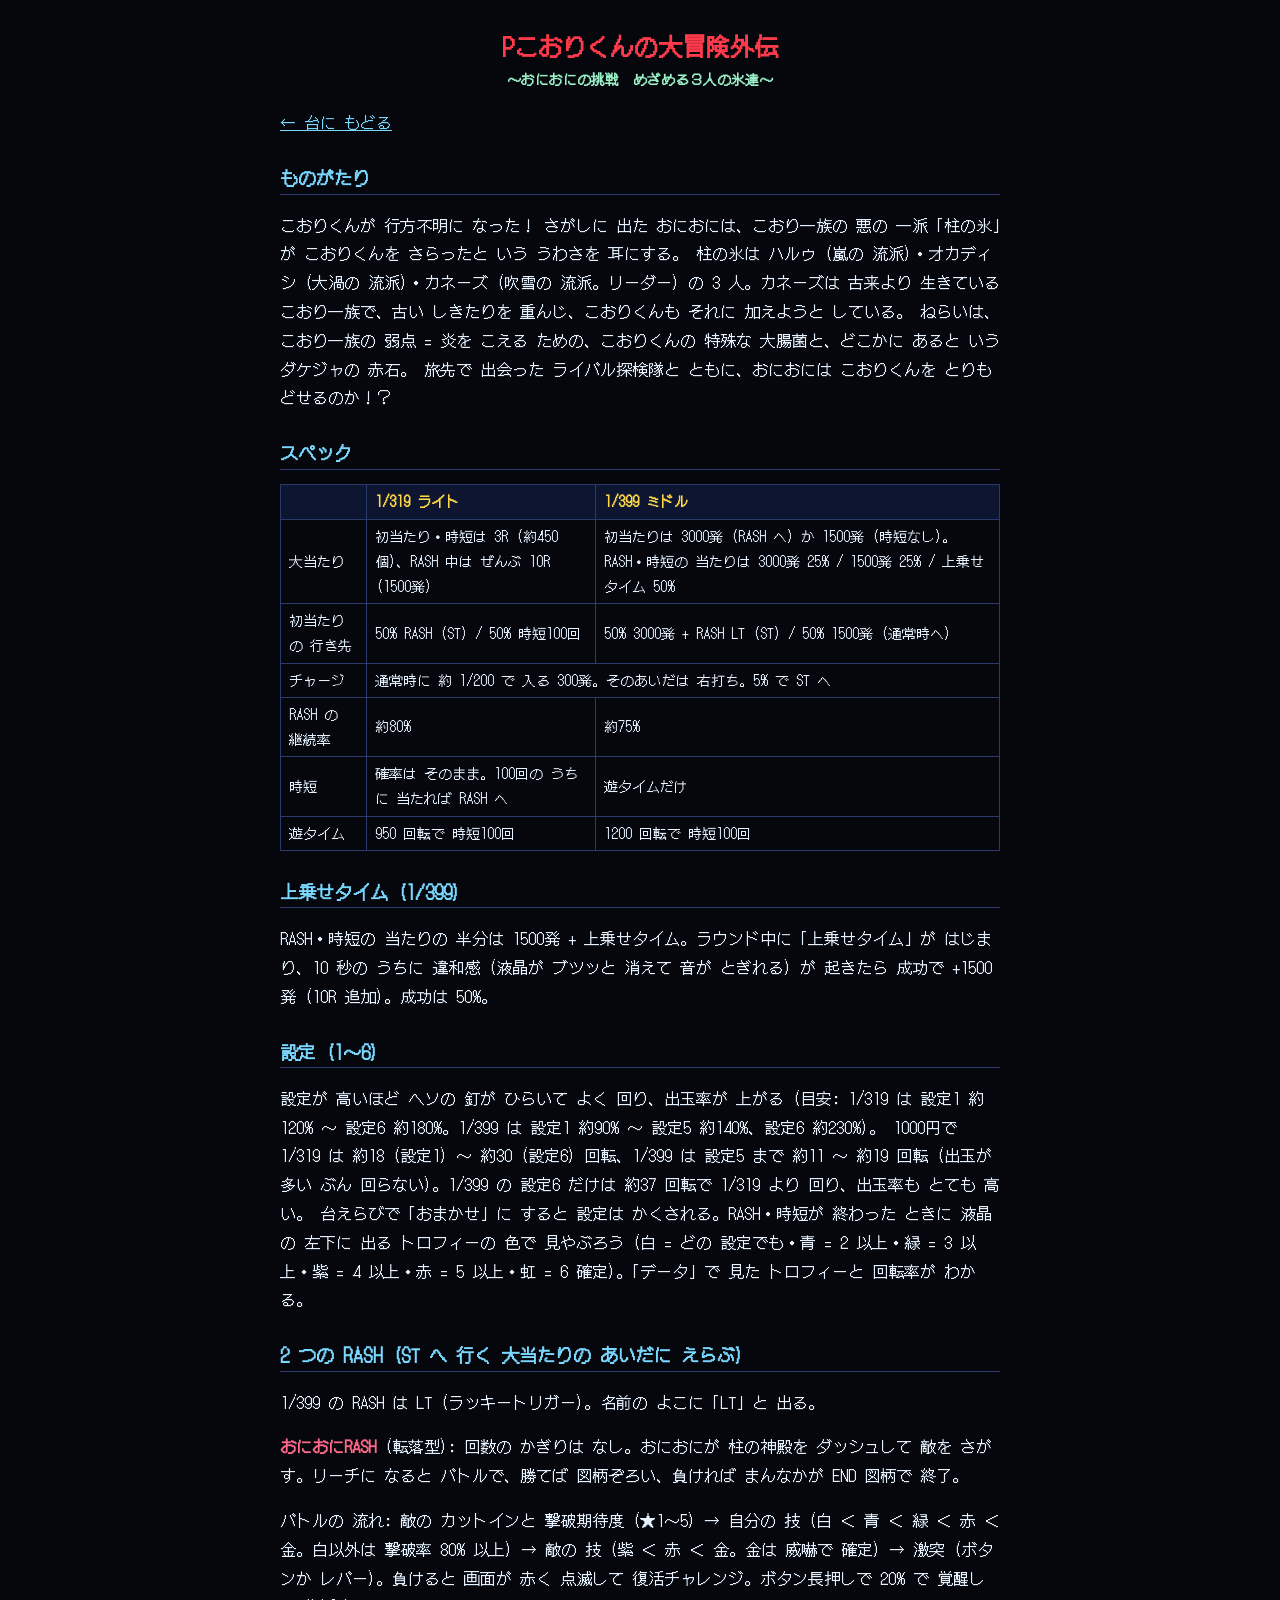
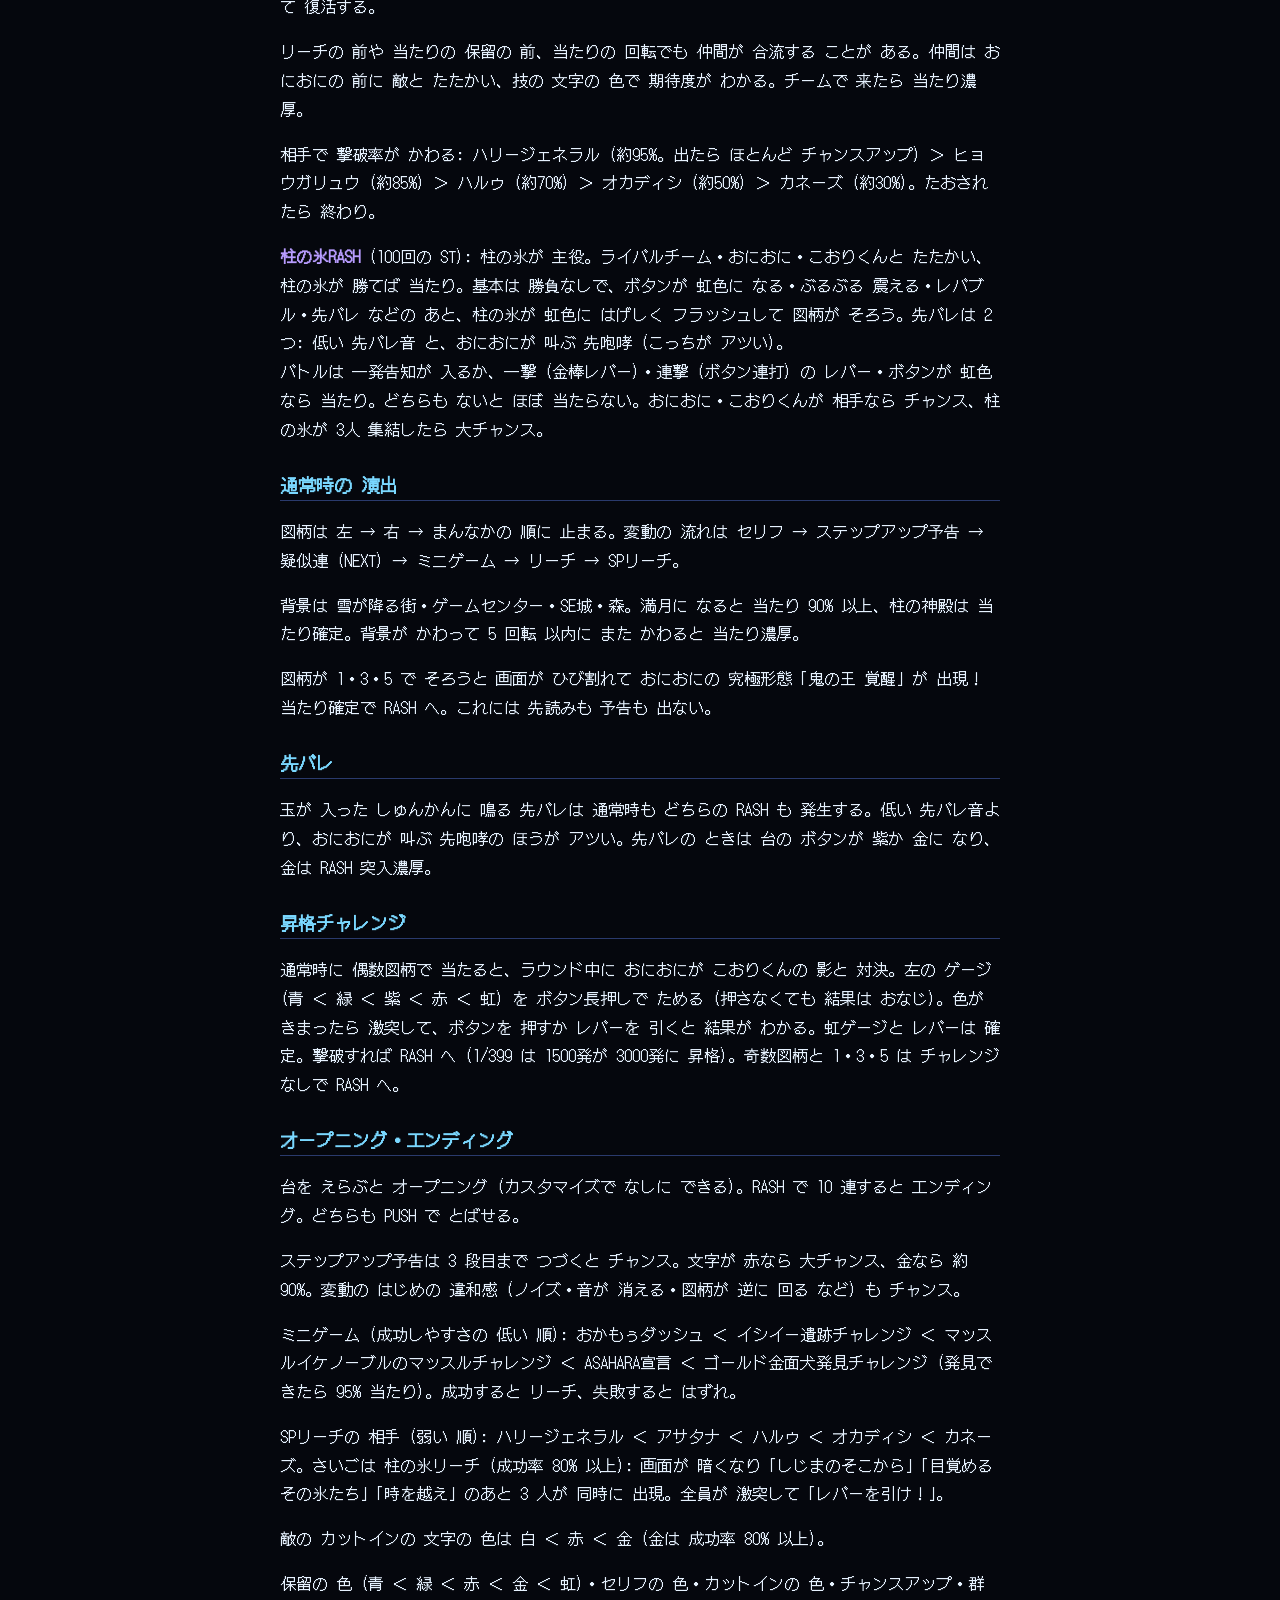
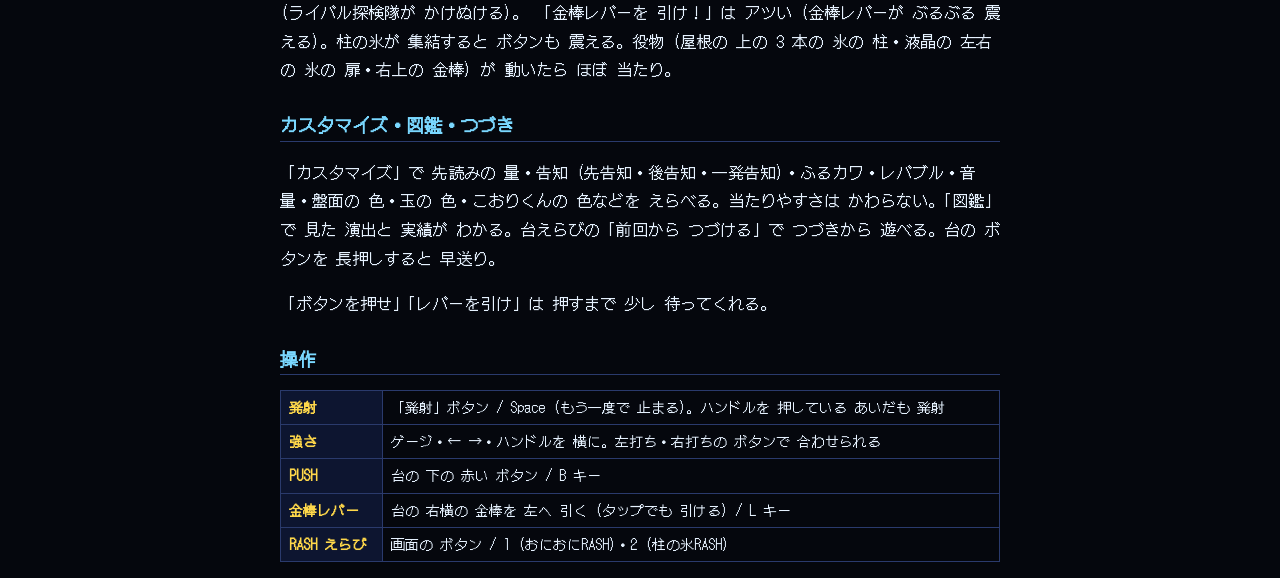
==== howto.html @ 01bf0676 "先バレを 通常時と おにおにRASH でも 発生させる・咆哮の ほうが アツい・先バレの ボタンを 紫 / 金に (金は RASH 突入濃厚) Co-Authored-By: Claude Opus " ====
<!DOCTYPE html>
<html lang="ja">
<head>
    <meta charset="UTF-8">
    <meta name="viewport" content="width=device-width, initial-scale=1.0">
    <title>遊び方 - Pこおりくんの大冒険外伝</title>
    <link rel="stylesheet" href="https://fonts.googleapis.com/css2?family=DotGothic16&display=swap">
    <style>
        body { margin: 0; background: #05070d; color: #e6f2ff; font-family: "DotGothic16", "MS Gothic", monospace; line-height: 1.8; }
        main { max-width: 720px; margin: 0 auto; padding: 16px; }
        h1 { color: #ff3a4a; font-size: 24px; text-align: center; margin: 8px 0; }
        h1 small { display: block; color: #9cf0c8; font-size: 14px; }
        h2 { color: #7ad8ff; font-size: 18px; border-bottom: 1px solid #2a3a6c; margin-top: 24px; }
        table { border-collapse: collapse; width: 100%; font-size: 14px; }
        th, td { border: 1px solid #2a3a6c; padding: 4px 8px; text-align: left; }
        th { background: #0d1530; color: #ffd84a; }
        a { color: #7ad8ff; }
        .hot { color: #ff6a8a; }
    </style>
</head>
<body>
<main>
    <h1>Pこおりくんの大冒険外伝<small>～おにおにの挑戦　めざめる３人の氷達～</small></h1>
    <p><a href="index.html">← 台に もどる</a></p>

    <h2>ものがたり</h2>
    <p>こおりくんが 行方不明に なった！ さがしに 出た おにおには、こおり一族の 悪の 一派「柱の氷」が こおりくんを さらったと いう うわさを 耳にする。
    柱の氷は ハルゥ (嵐の 流派)・オカディシ (大渦の 流派)・カネーズ (吹雪の 流派。リーダー) の 3 人。カネーズは 古来より 生きている こおり一族で、古い しきたりを 重んじ、こおりくんも それに 加えようと している。
    ねらいは、こおり一族の 弱点 = 炎を こえる ための、こおりくんの 特殊な 大腸菌と、どこかに あると いう ダケジャの 赤石。
    旅先で 出会った ライバル探検隊と ともに、おにおには こおりくんを とりもどせるのか！？</p>

    <h2>スペック</h2>
    <table>
        <tr><th></th><th>1/319 ライト</th><th>1/399 ミドル</th></tr>
        <tr><td>大当たり</td><td>初当たり・時短は 3R (約450個)、RASH 中は ぜんぶ 10R (1500発)</td><td>初当たりは 3000発 (RASH へ) か 1500発 (時短なし)。RASH・時短の 当たりは 3000発 25% / 1500発 25% / 上乗せタイム 50%</td></tr>
        <tr><td>初当たりの 行き先</td><td>50% RASH (ST) / 50% 時短100回</td><td>50% 3000発 + RASH LT (ST) / 50% 1500発 (通常時へ)</td></tr>
        <tr><td>チャージ</td><td colspan="2">通常時に 約 1/200 で 入る 300発。そのあいだは 右打ち。5% で ST へ</td></tr>
        <tr><td>RASH の 継続率</td><td>約80%</td><td>約75%</td></tr>
        <tr><td>時短</td><td>確率は そのまま。100回の うちに 当たれば RASH へ</td><td>遊タイムだけ</td></tr>
        <tr><td>遊タイム</td><td>950 回転で 時短100回</td><td>1200 回転で 時短100回</td></tr>
    </table>

    <h2>上乗せタイム (1/399)</h2>
    <p>RASH・時短の 当たりの 半分は 1500発 + 上乗せタイム。ラウンド中に「上乗せタイム」が はじまり、10 秒の うちに 違和感 (液晶が ブツッと 消えて 音が とぎれる) が 起きたら 成功で +1500発 (10R 追加)。成功は 50%。</p>

    <h2>設定 (1〜6)</h2>
    <p>設定が 高いほど ヘソの 釘が ひらいて よく 回り、出玉率が 上がる (目安: 1/319 は 設定1 約120% 〜 設定6 約180%。1/399 は 設定1 約90% 〜 設定5 約140%、設定6 約230%)。
    1000円で 1/319 は 約18 (設定1) 〜 約30 (設定6) 回転、1/399 は 設定5 まで 約11 〜 約19 回転 (出玉が 多い ぶん 回らない)。1/399 の 設定6 だけは 約37 回転で 1/319 より 回り、出玉率も とても 高い。
    台えらびで「おまかせ」に すると 設定は かくされる。RASH・時短が 終わった ときに 液晶の 左下に 出る トロフィーの 色で 見やぶろう
    (白 = どの 設定でも・青 = 2 以上・緑 = 3 以上・紫 = 4 以上・赤 = 5 以上・虹 = 6 確定)。「データ」で 見た トロフィーと 回転率が わかる。</p>

    <h2>2 つの RASH (ST へ 行く 大当たりの あいだに えらぶ)</h2>
    <p>1/399 の RASH は LT (ラッキートリガー)。名前の よこに「LT」と 出る。</p>
    <p><b class="hot">おにおにRASH</b> (転落型): 回数の かぎりは なし。おにおにが 柱の神殿を ダッシュして 敵を さがす。リーチに なると バトルで、勝てば 図柄ぞろい、負ければ まんなかが END 図柄で 終了。</p>
    <p>バトルの 流れ: 敵の カットインと 撃破期待度 (★1〜5) → 自分の 技 (白 ＜ 青 ＜ 緑 ＜ 赤 ＜ 金。白以外は 撃破率 80% 以上) → 敵の 技 (紫 ＜ 赤 ＜ 金。金は 威嚇で 確定) → 激突 (ボタンか レバー)。負けると 画面が 赤く 点滅して 復活チャレンジ。ボタン長押しで 20% で 覚醒して 復活する。</p>
    <p>リーチの 前や 当たりの 保留の 前、当たりの 回転でも 仲間が 合流する ことが ある。仲間は おにおにの 前に 敵と たたかい、技の 文字の 色で 期待度が わかる。チームで 来たら 当たり濃厚。</p>
    <p>相手で 撃破率が かわる:
    ハリージェネラル (約95%。出たら ほとんど チャンスアップ) ＞ ヒョウガリュウ (約85%) ＞ ハルゥ (約70%) ＞ オカディシ (約50%) ＞ カネーズ (約30%)。たおされたら 終わり。</p>
    <p><b style="color:#b89cff">柱の氷RASH</b> (100回の ST): 柱の氷が 主役。ライバルチーム・おにおに・こおりくんと たたかい、柱の氷が 勝てば 当たり。基本は 勝負なしで、ボタンが 虹色に なる・ぶるぶる 震える・レバブル・先バレ などの あと、柱の氷が 虹色に はげしく フラッシュして 図柄が そろう。先バレは 2 つ: 低い 先バレ音 と、おにおにが 叫ぶ 先咆哮 (こっちが アツい)。<br>バトルは 一発告知が 入るか、一撃 (金棒レバー)・連撃 (ボタン連打) の レバー・ボタンが 虹色なら 当たり。どちらも ないと ほぼ 当たらない。おにおに・こおりくんが 相手なら チャンス、柱の氷が 3人 集結したら 大チャンス。</p>

    <h2>通常時の 演出</h2>
    <p>図柄は 左 → 右 → まんなかの 順に 止まる。変動の 流れは セリフ → ステップアップ予告 → 疑似連 (NEXT) → ミニゲーム → リーチ → SPリーチ。</p>
    <p>背景は 雪が降る街・ゲームセンター・SE城・森。満月に なると 当たり 90% 以上、柱の神殿は 当たり確定。背景が かわって 5 回転 以内に また かわると 当たり濃厚。</p>
    <p>図柄が 1・3・5 で そろうと 画面が ひび割れて おにおにの 究極形態「鬼の王 覚醒」が 出現！ 当たり確定で RASH へ。これには 先読みも 予告も 出ない。</p>
    <h2>先バレ</h2>
    <p>玉が 入った しゅんかんに 鳴る 先バレは 通常時も どちらの RASH も 発生する。低い 先バレ音より、おにおにが 叫ぶ 先咆哮の ほうが アツい。先バレの ときは 台の ボタンが 紫か 金に なり、金は RASH 突入濃厚。</p>
    <h2>昇格チャレンジ</h2>
    <p>通常時に 偶数図柄で 当たると、ラウンド中に おにおにが こおりくんの 影と 対決。左の ゲージ (青 ＜ 緑 ＜ 紫 ＜ 赤 ＜ 虹) を ボタン長押しで ためる (押さなくても 結果は おなじ)。色が きまったら 激突して、ボタンを 押すか レバーを 引くと 結果が わかる。虹ゲージと レバーは 確定。撃破すれば RASH へ (1/399 は 1500発が 3000発に 昇格)。奇数図柄と 1・3・5 は チャレンジなしで RASH へ。</p>
    <h2>オープニング・エンディング</h2>
    <p>台を えらぶと オープニング (カスタマイズで なしに できる)。RASH で 10 連すると エンディング。どちらも PUSH で とばせる。</p>
    <p>ステップアップ予告は 3 段目まで つづくと チャンス。文字が 赤なら 大チャンス、金なら 約 90%。変動の はじめの 違和感 (ノイズ・音が 消える・図柄が 逆に 回る など) も チャンス。</p>
    <p>ミニゲーム (成功しやすさの 低い 順): おかもぅダッシュ ＜ イシイー遺跡チャレンジ ＜ マッスルイケノーブルのマッスルチャレンジ ＜ ASAHARA宣言 ＜ ゴールド金面犬発見チャレンジ (発見できたら 95% 当たり)。成功すると リーチ、失敗すると はずれ。</p>
    <p>SPリーチの 相手 (弱い 順): ハリージェネラル ＜ アサタナ ＜ ハルゥ ＜ オカディシ ＜ カネーズ。さいごは 柱の氷リーチ (成功率 80% 以上): 画面が 暗くなり「しじまのそこから」「目覚めるその氷たち」「時を越え」のあと 3 人が 同時に 出現。全員が 激突して「レバーを引け！」。</p>
    <p>敵の カットインの 文字の 色は 白 ＜ 赤 ＜ 金 (金は 成功率 80% 以上)。</p>
    <p>保留の 色 (青 ＜ 緑 ＜ 赤 ＜ 金 ＜ 虹)・セリフの 色・カットインの 色・チャンスアップ・群 (ライバル探検隊が かけぬける)。
    「金棒レバーを 引け！」は アツい (金棒レバーが ぶるぶる 震える)。柱の氷が 集結すると ボタンも 震える。役物 (屋根の 上の 3 本の 氷の 柱・液晶の 左右の 氷の 扉・右上の 金棒) が 動いたら ほぼ 当たり。</p>

    <h2>カスタマイズ・図鑑・つづき</h2>
    <p>「カスタマイズ」で 先読みの 量・告知 (先告知・後告知・一発告知)・ふるカワ・レバブル・音量・盤面の 色・玉の 色・こおりくんの 色などを えらべる。当たりやすさは かわらない。「図鑑」で 見た 演出と 実績が わかる。台えらびの「前回から つづける」で つづきから 遊べる。台の ボタンを 長押しすると 早送り。</p>

    <p>「ボタンを押せ」「レバーを引け」は 押すまで 少し 待ってくれる。</p>

    <h2>操作</h2>
    <table>
        <tr><th>発射</th><td>「発射」ボタン / Space (もう一度で 止まる)。ハンドルを 押している あいだも 発射</td></tr>
        <tr><th>強さ</th><td>ゲージ・← →・ハンドルを 横に。左打ち・右打ちの ボタンで 合わせられる</td></tr>
        <tr><th>PUSH</th><td>台の 下の 赤い ボタン / B キー</td></tr>
        <tr><th>金棒レバー</th><td>台の 右横の 金棒を 左へ 引く (タップでも 引ける) / L キー</td></tr>
        <tr><th>RASH えらび</th><td>画面の ボタン / 1 (おにおにRASH)・2 (柱の氷RASH)</td></tr>
    </table>
</main>
</body>
</html>
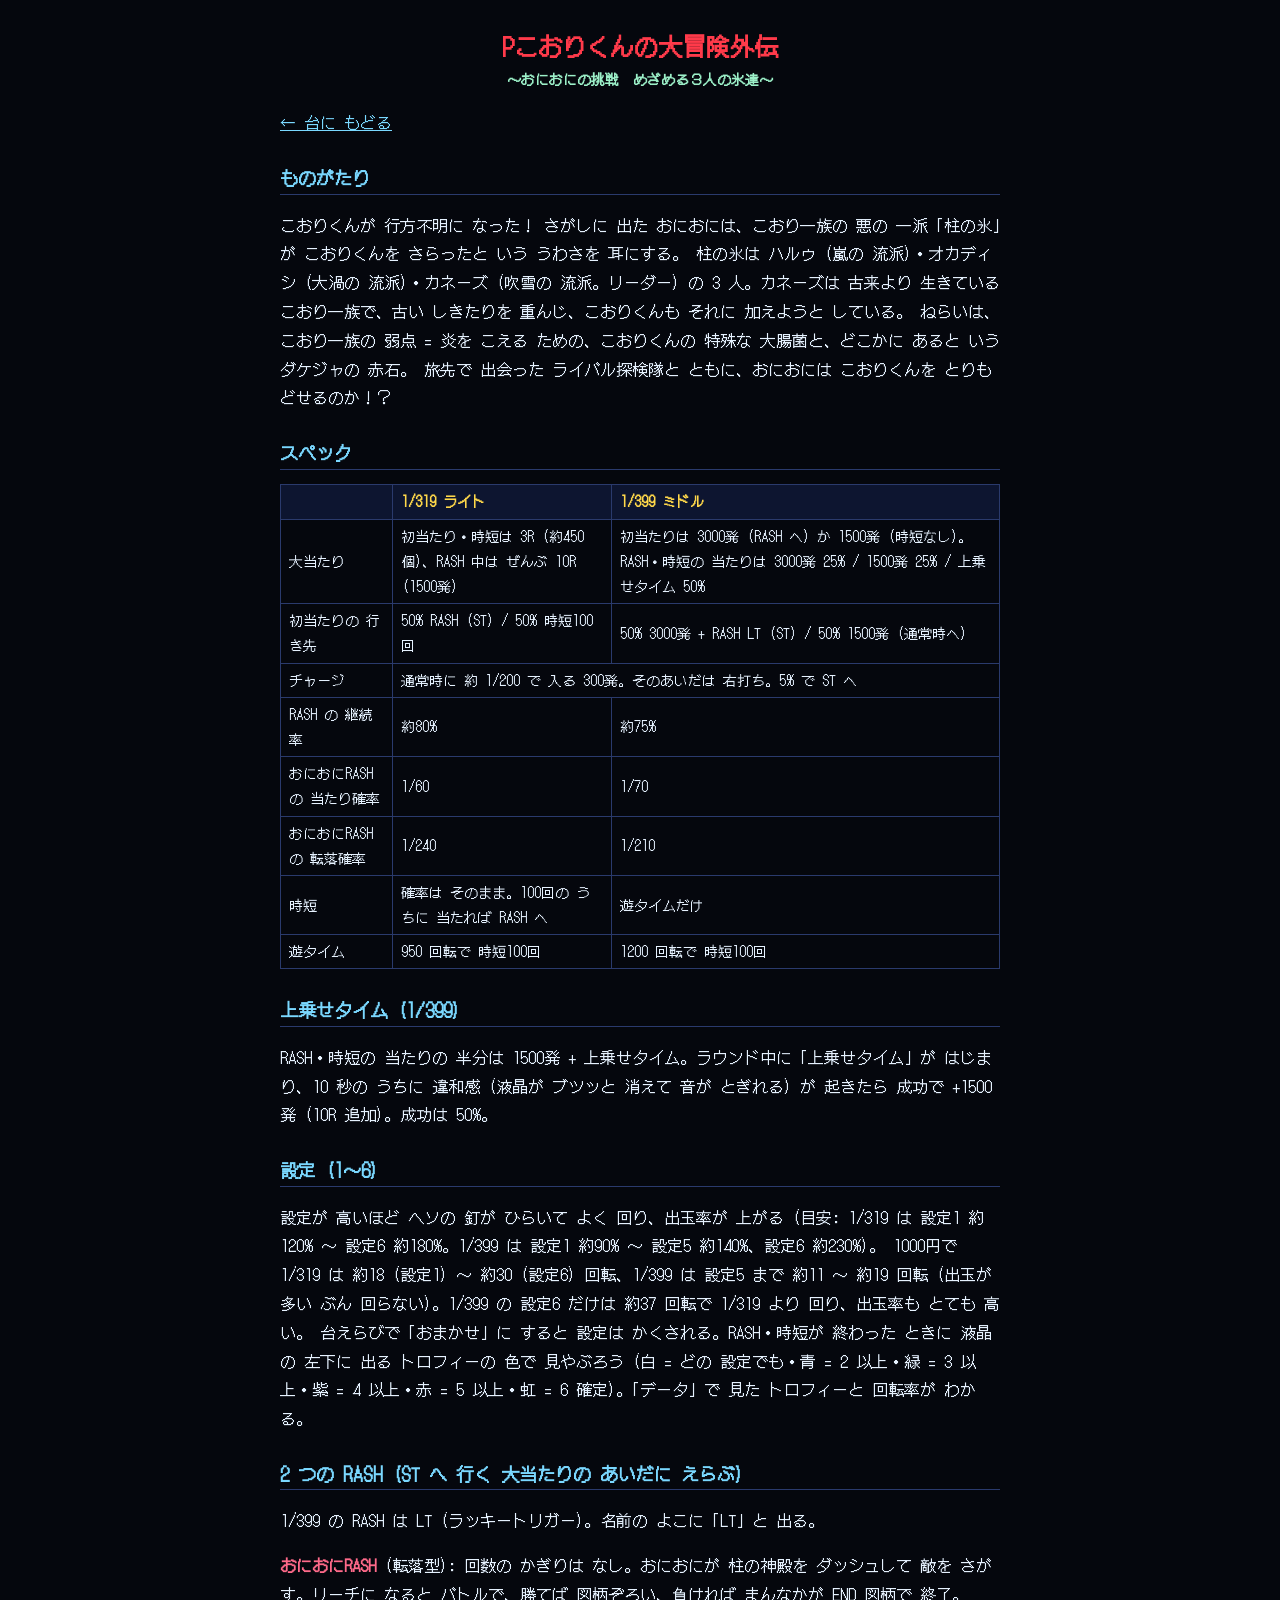
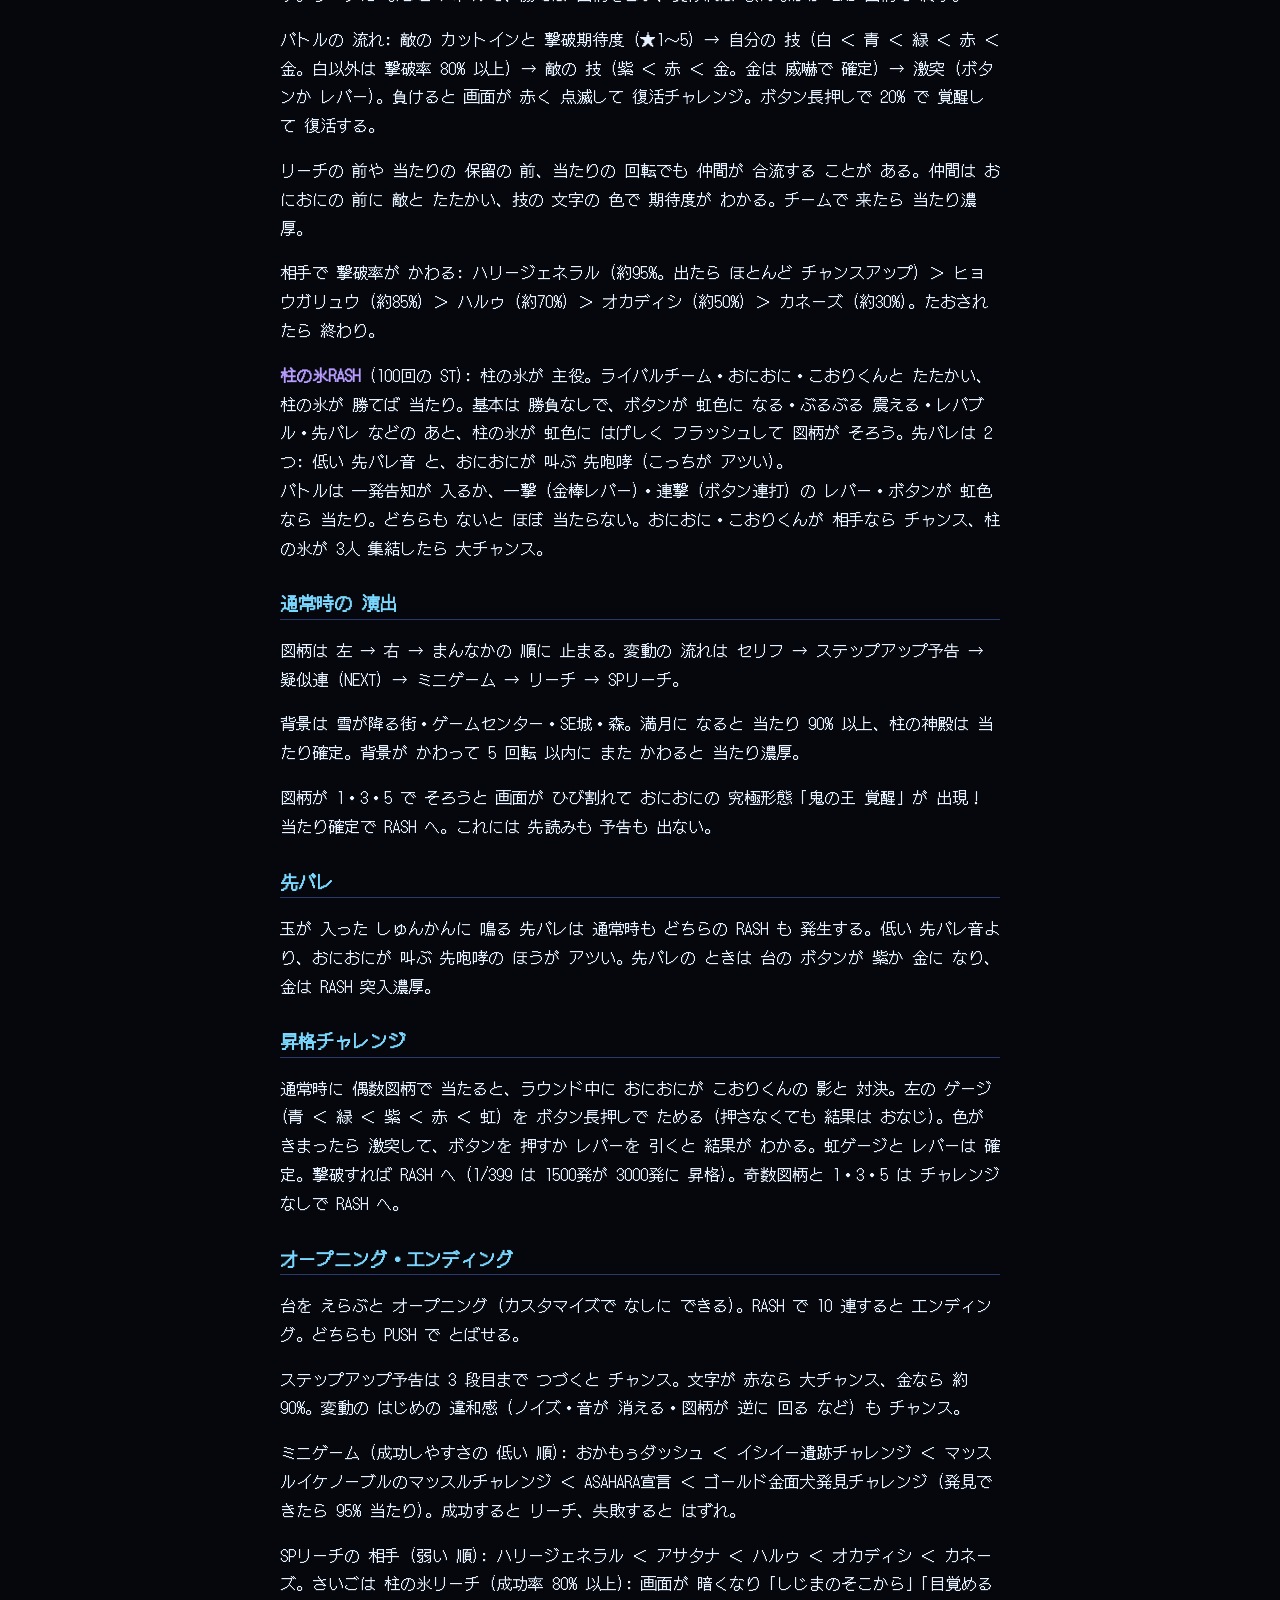
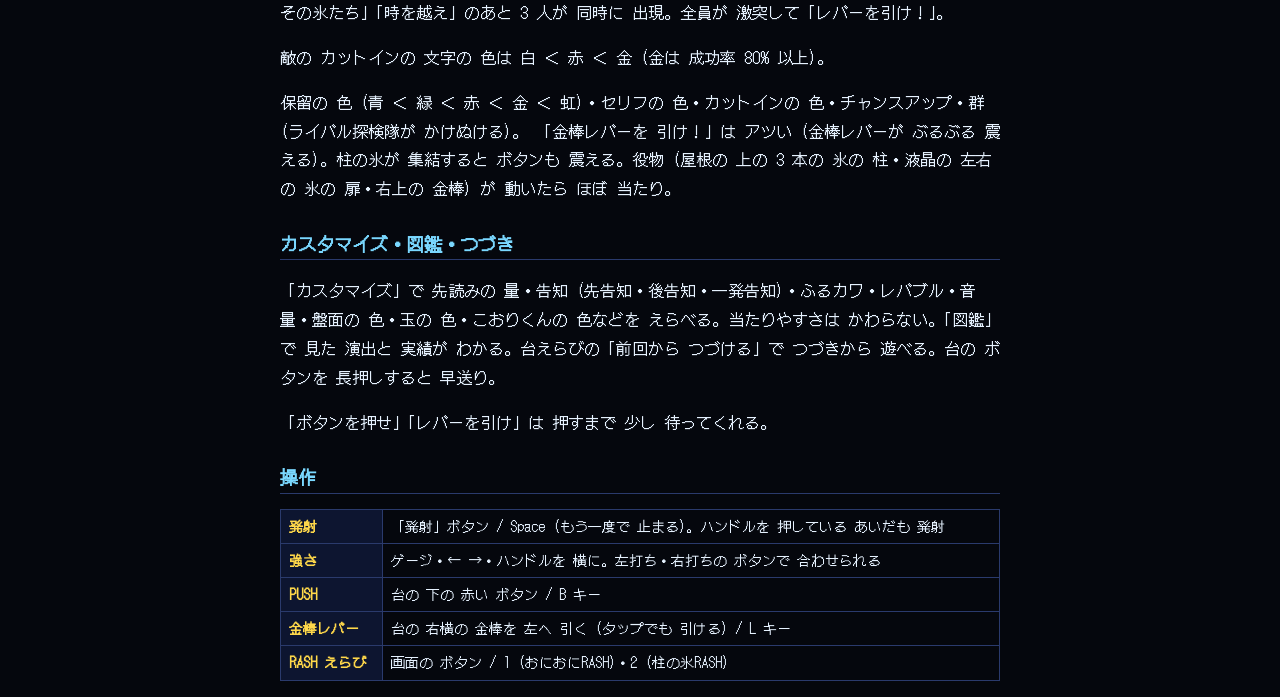
==== commit 1ee23990: "遊び方に おにおにRASH の 当たり確率と 転落確率を のせる Co-Authored-By: Claude Opus 5.5 <noreply@anthropic.com>" ====
--- a/howto.html
+++ b/howto.html
@@ -36,6 +36,8 @@
         <tr><td>初当たりの 行き先</td><td>50% RASH (ST) / 50% 時短100回</td><td>50% 3000発 + RASH LT (ST) / 50% 1500発 (通常時へ)</td></tr>
         <tr><td>チャージ</td><td colspan="2">通常時に 約 1/200 で 入る 300発。そのあいだは 右打ち。5% で ST へ</td></tr>
         <tr><td>RASH の 継続率</td><td>約80%</td><td>約75%</td></tr>
+        <tr><td>おにおにRASH の 当たり確率</td><td>1/60</td><td>1/70</td></tr>
+        <tr><td>おにおにRASH の 転落確率</td><td>1/240</td><td>1/210</td></tr>
         <tr><td>時短</td><td>確率は そのまま。100回の うちに 当たれば RASH へ</td><td>遊タイムだけ</td></tr>
         <tr><td>遊タイム</td><td>950 回転で 時短100回</td><td>1200 回転で 時短100回</td></tr>
     </table>
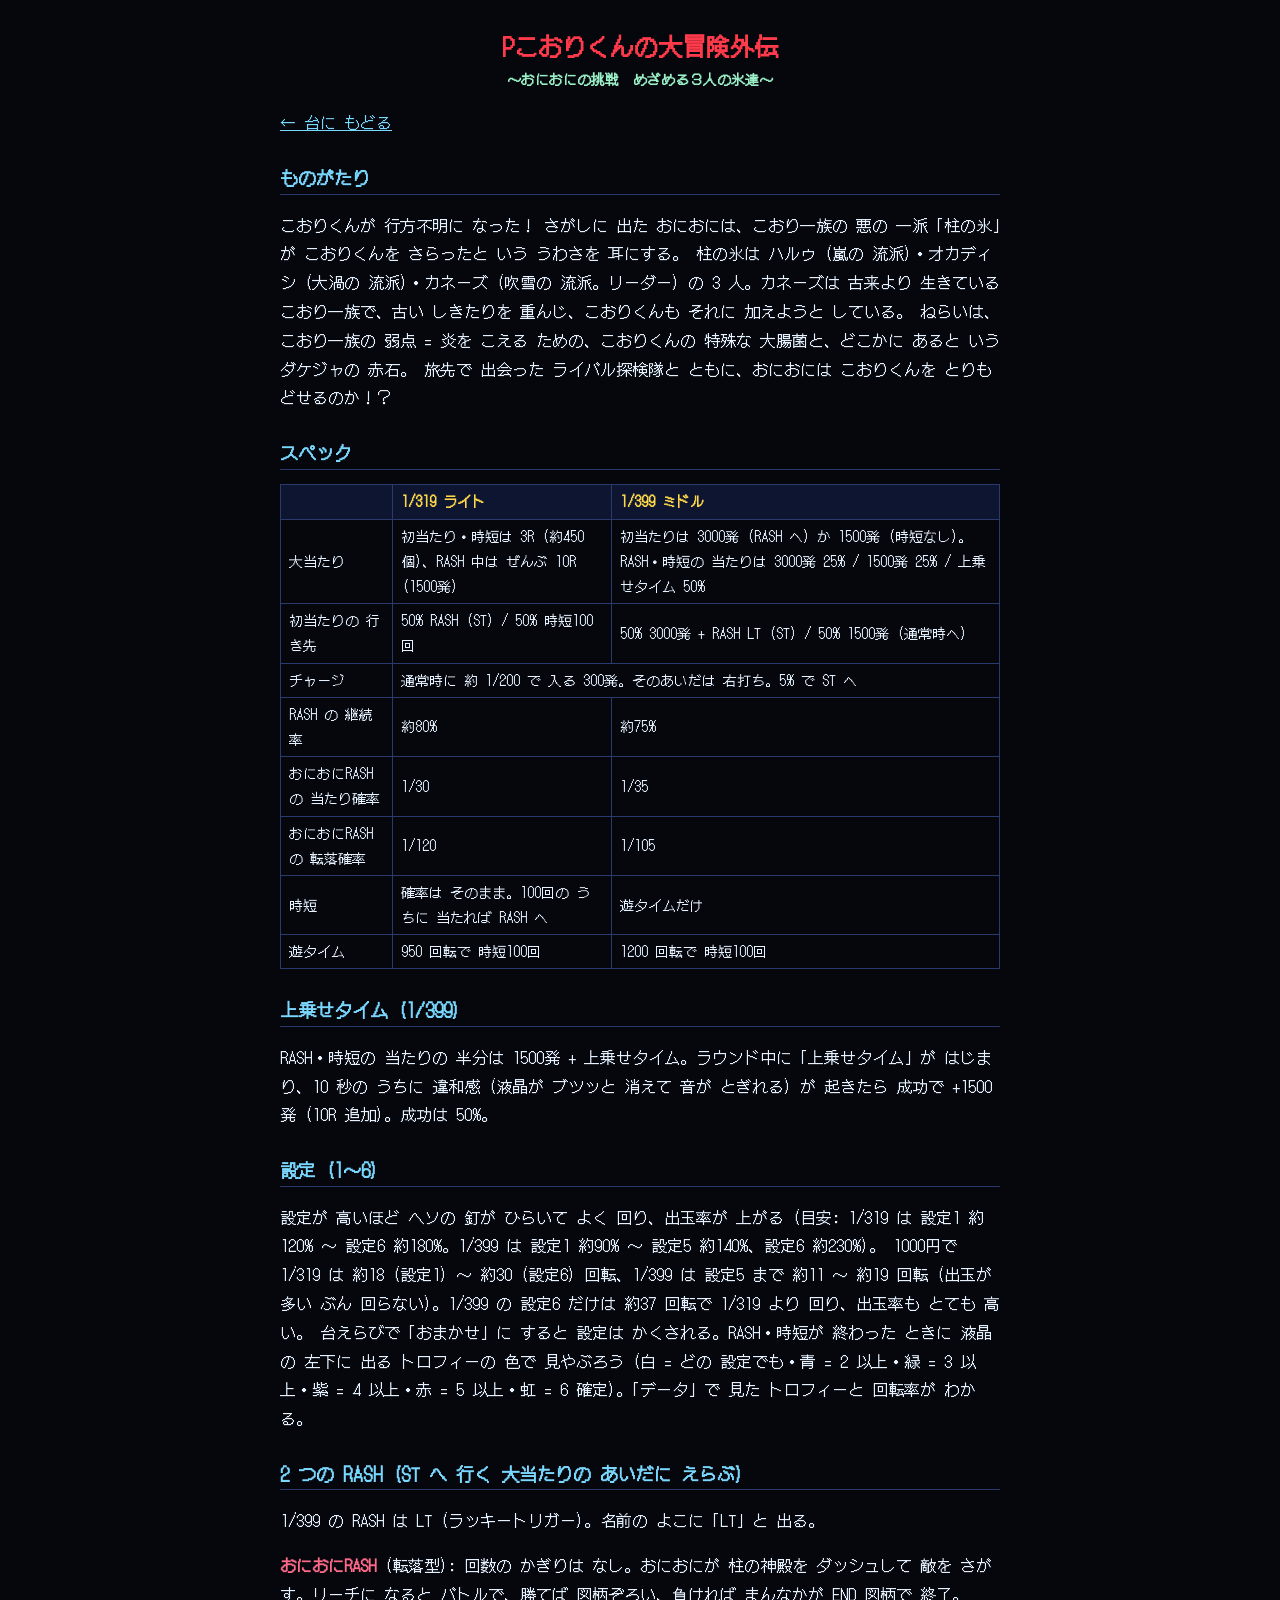
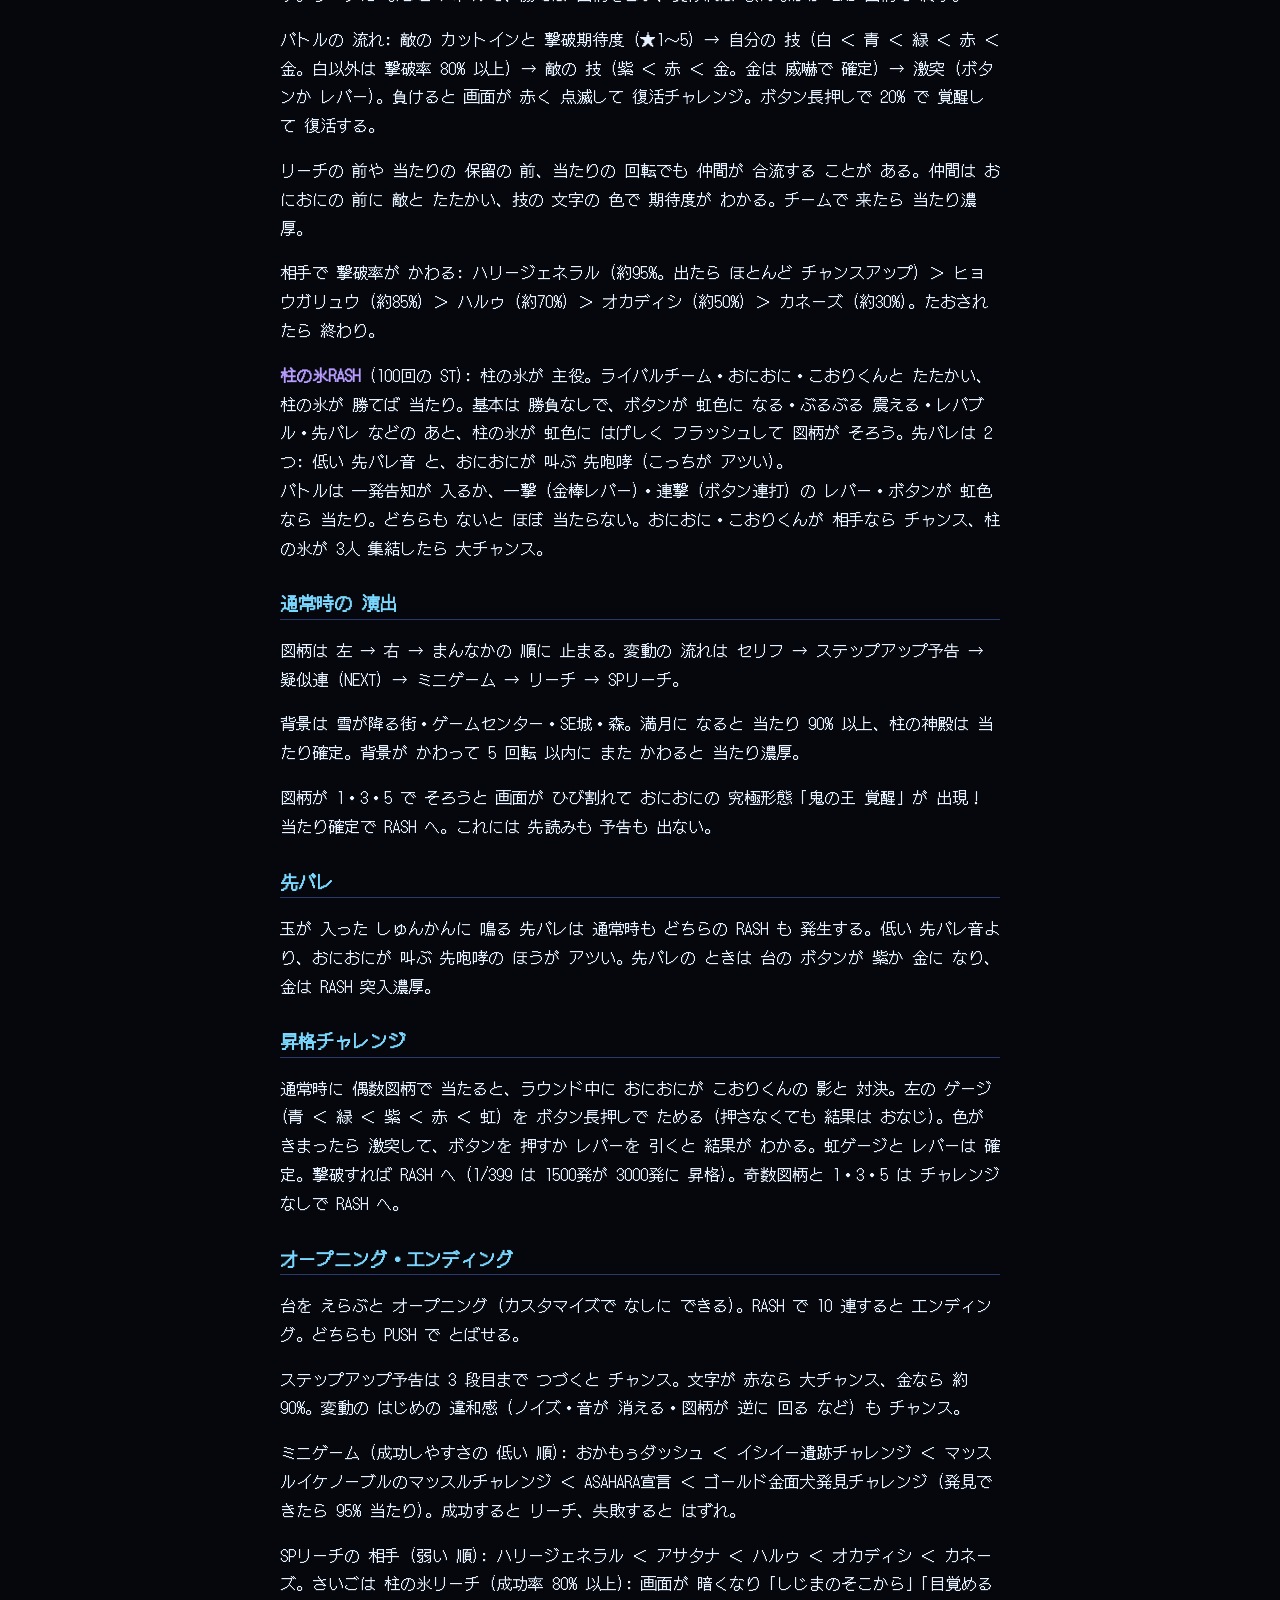
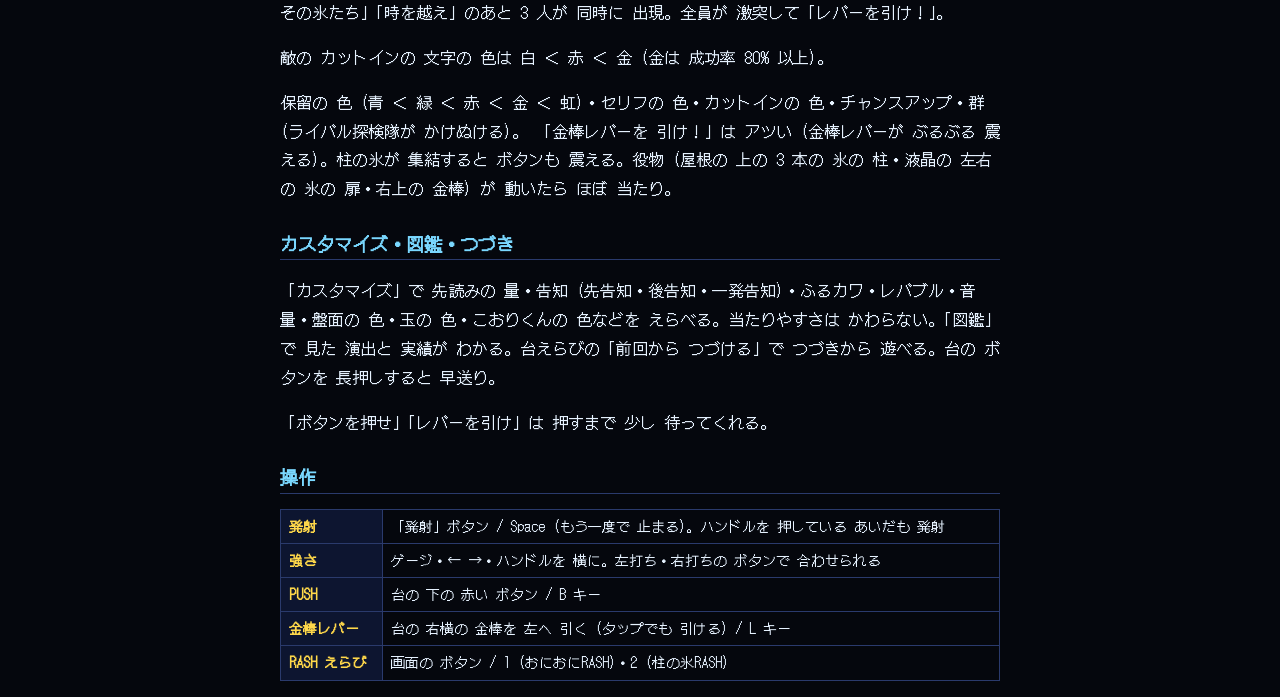
==== commit 28b9c2ac: "おにおにRASH の 当たり確率と 転落確率を 約 2 倍に (1/319: 1/30・1/120、1/399: 1/35・1/105。継続率は そのまま) Co-Authored-By: Claud" ====
--- a/howto.html
+++ b/howto.html
@@ -36,8 +36,8 @@
         <tr><td>初当たりの 行き先</td><td>50% RASH (ST) / 50% 時短100回</td><td>50% 3000発 + RASH LT (ST) / 50% 1500発 (通常時へ)</td></tr>
         <tr><td>チャージ</td><td colspan="2">通常時に 約 1/200 で 入る 300発。そのあいだは 右打ち。5% で ST へ</td></tr>
         <tr><td>RASH の 継続率</td><td>約80%</td><td>約75%</td></tr>
-        <tr><td>おにおにRASH の 当たり確率</td><td>1/60</td><td>1/70</td></tr>
-        <tr><td>おにおにRASH の 転落確率</td><td>1/240</td><td>1/210</td></tr>
+        <tr><td>おにおにRASH の 当たり確率</td><td>1/30</td><td>1/35</td></tr>
+        <tr><td>おにおにRASH の 転落確率</td><td>1/120</td><td>1/105</td></tr>
         <tr><td>時短</td><td>確率は そのまま。100回の うちに 当たれば RASH へ</td><td>遊タイムだけ</td></tr>
         <tr><td>遊タイム</td><td>950 回転で 時短100回</td><td>1200 回転で 時短100回</td></tr>
     </table>
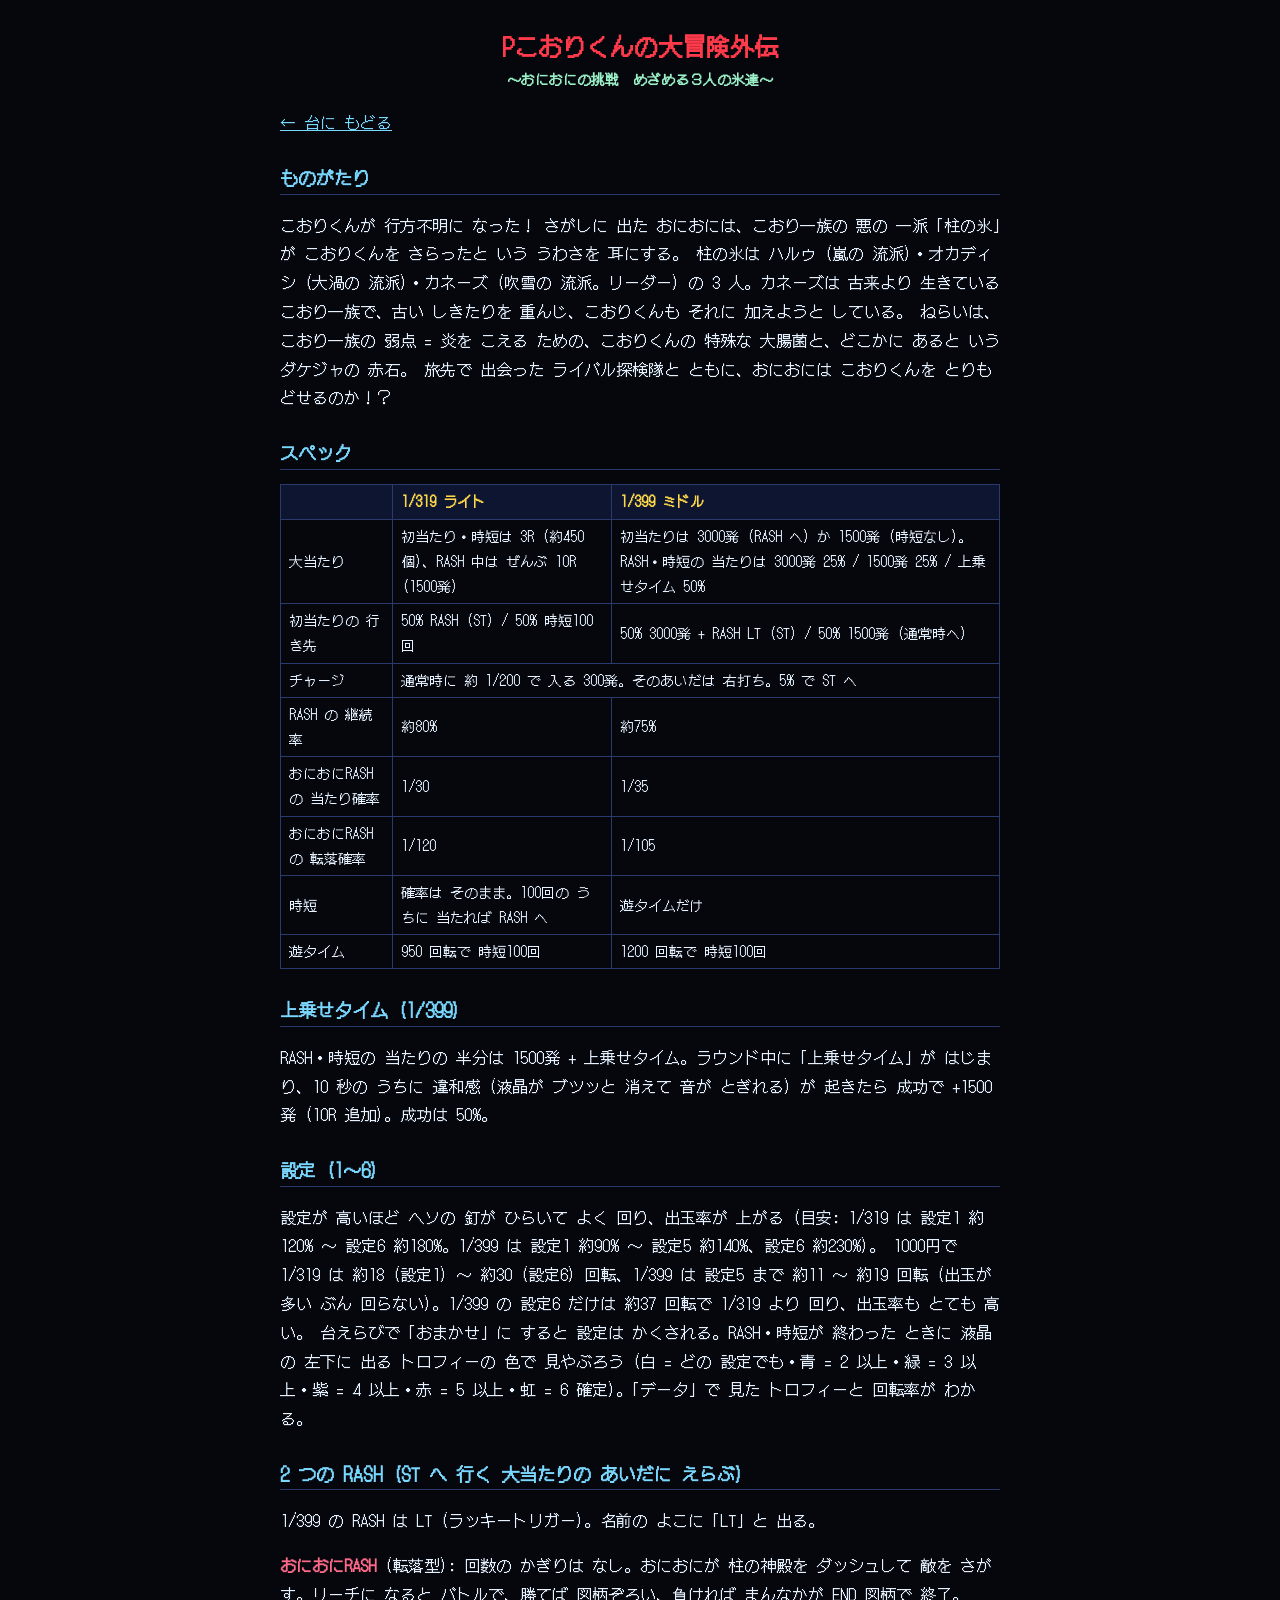
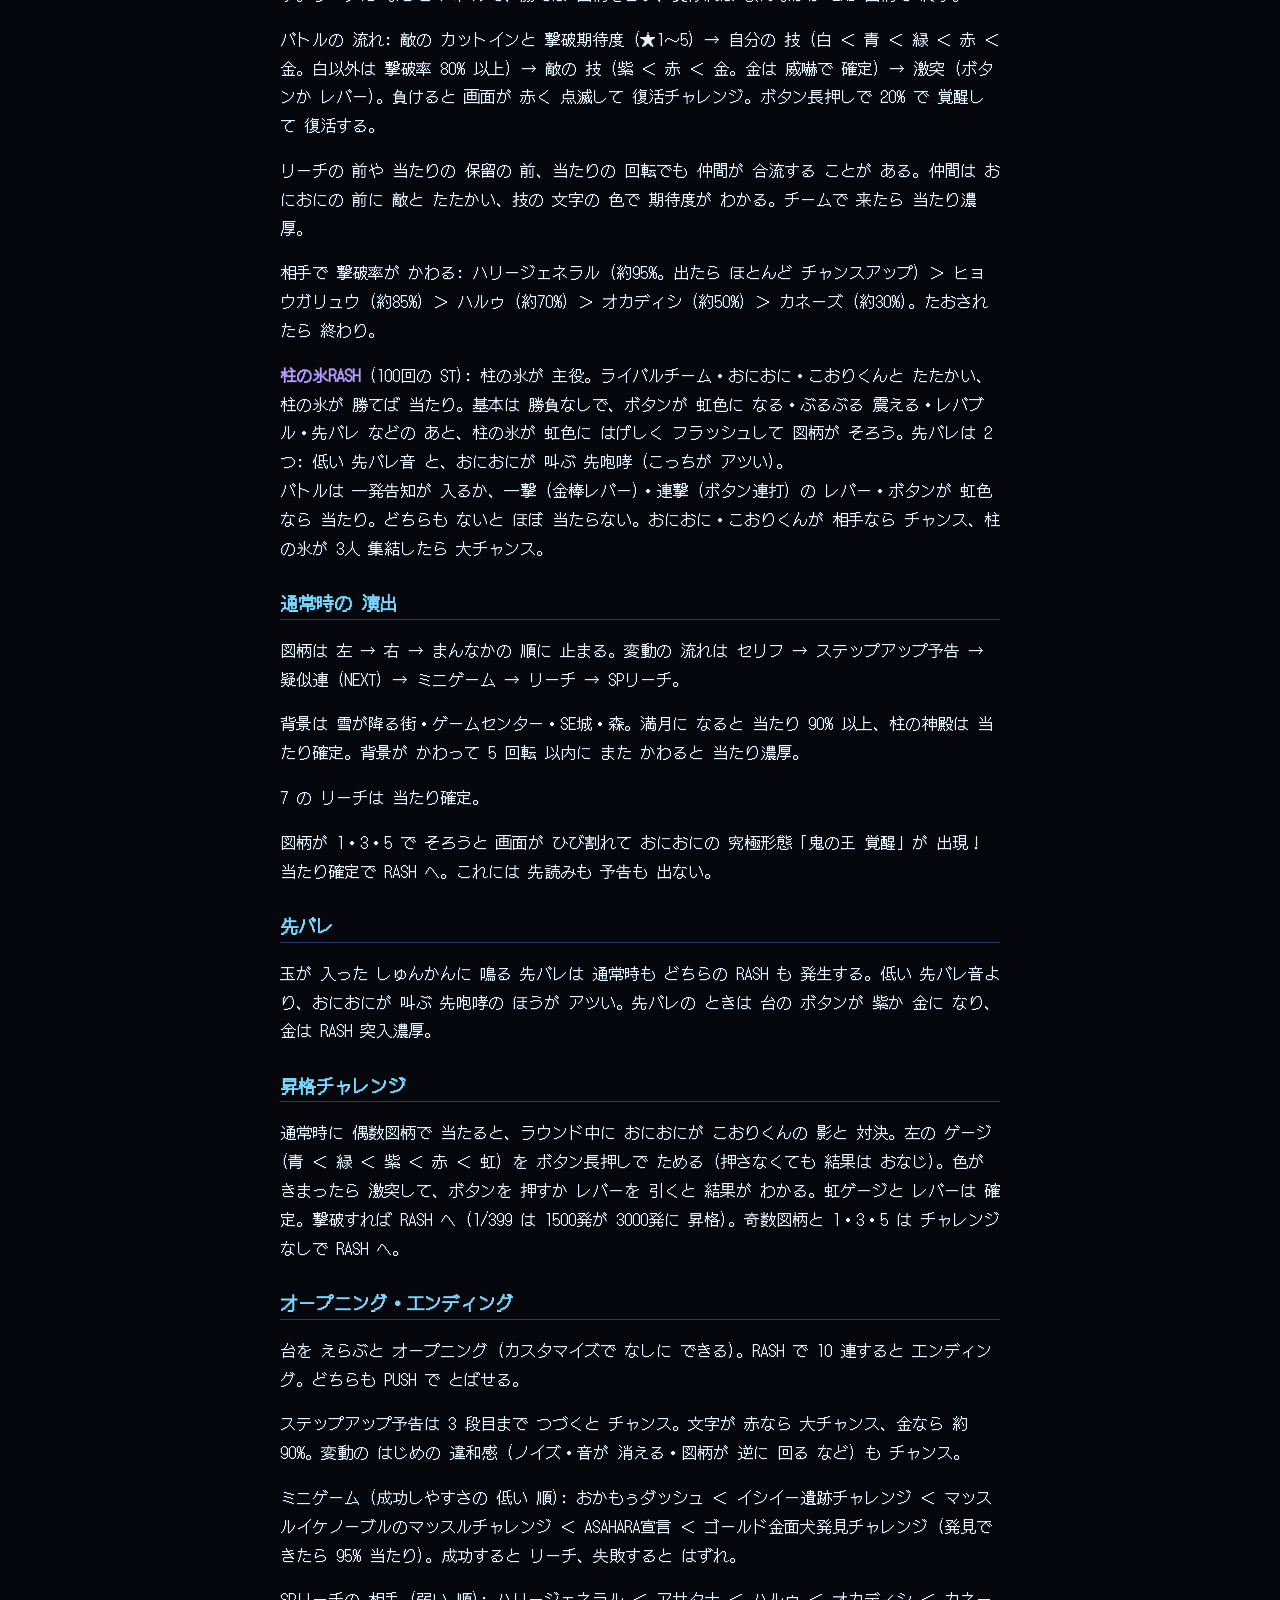
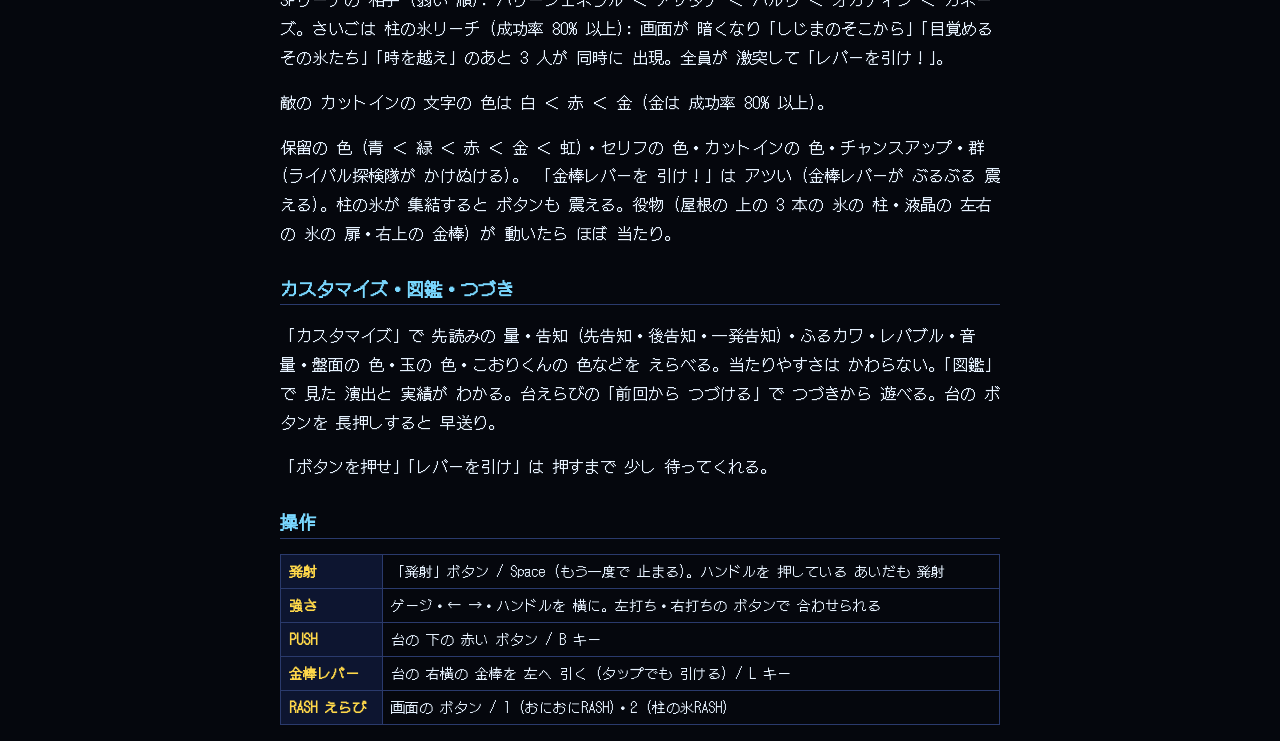
==== commit 55df845a: "7 の リーチは 当たり確定 (はずれ・転落では 7 の リーチを 出さない) Co-Authored-By: Claude Opus 5.5 <noreply@anthropic.com>" ====
--- a/howto.html
+++ b/howto.html
@@ -63,6 +63,7 @@
     <h2>通常時の 演出</h2>
     <p>図柄は 左 → 右 → まんなかの 順に 止まる。変動の 流れは セリフ → ステップアップ予告 → 疑似連 (NEXT) → ミニゲーム → リーチ → SPリーチ。</p>
     <p>背景は 雪が降る街・ゲームセンター・SE城・森。満月に なると 当たり 90% 以上、柱の神殿は 当たり確定。背景が かわって 5 回転 以内に また かわると 当たり濃厚。</p>
+    <p>7 の リーチは 当たり確定。</p>
     <p>図柄が 1・3・5 で そろうと 画面が ひび割れて おにおにの 究極形態「鬼の王 覚醒」が 出現！ 当たり確定で RASH へ。これには 先読みも 予告も 出ない。</p>
     <h2>先バレ</h2>
     <p>玉が 入った しゅんかんに 鳴る 先バレは 通常時も どちらの RASH も 発生する。低い 先バレ音より、おにおにが 叫ぶ 先咆哮の ほうが アツい。先バレの ときは 台の ボタンが 紫か 金に なり、金は RASH 突入濃厚。</p>
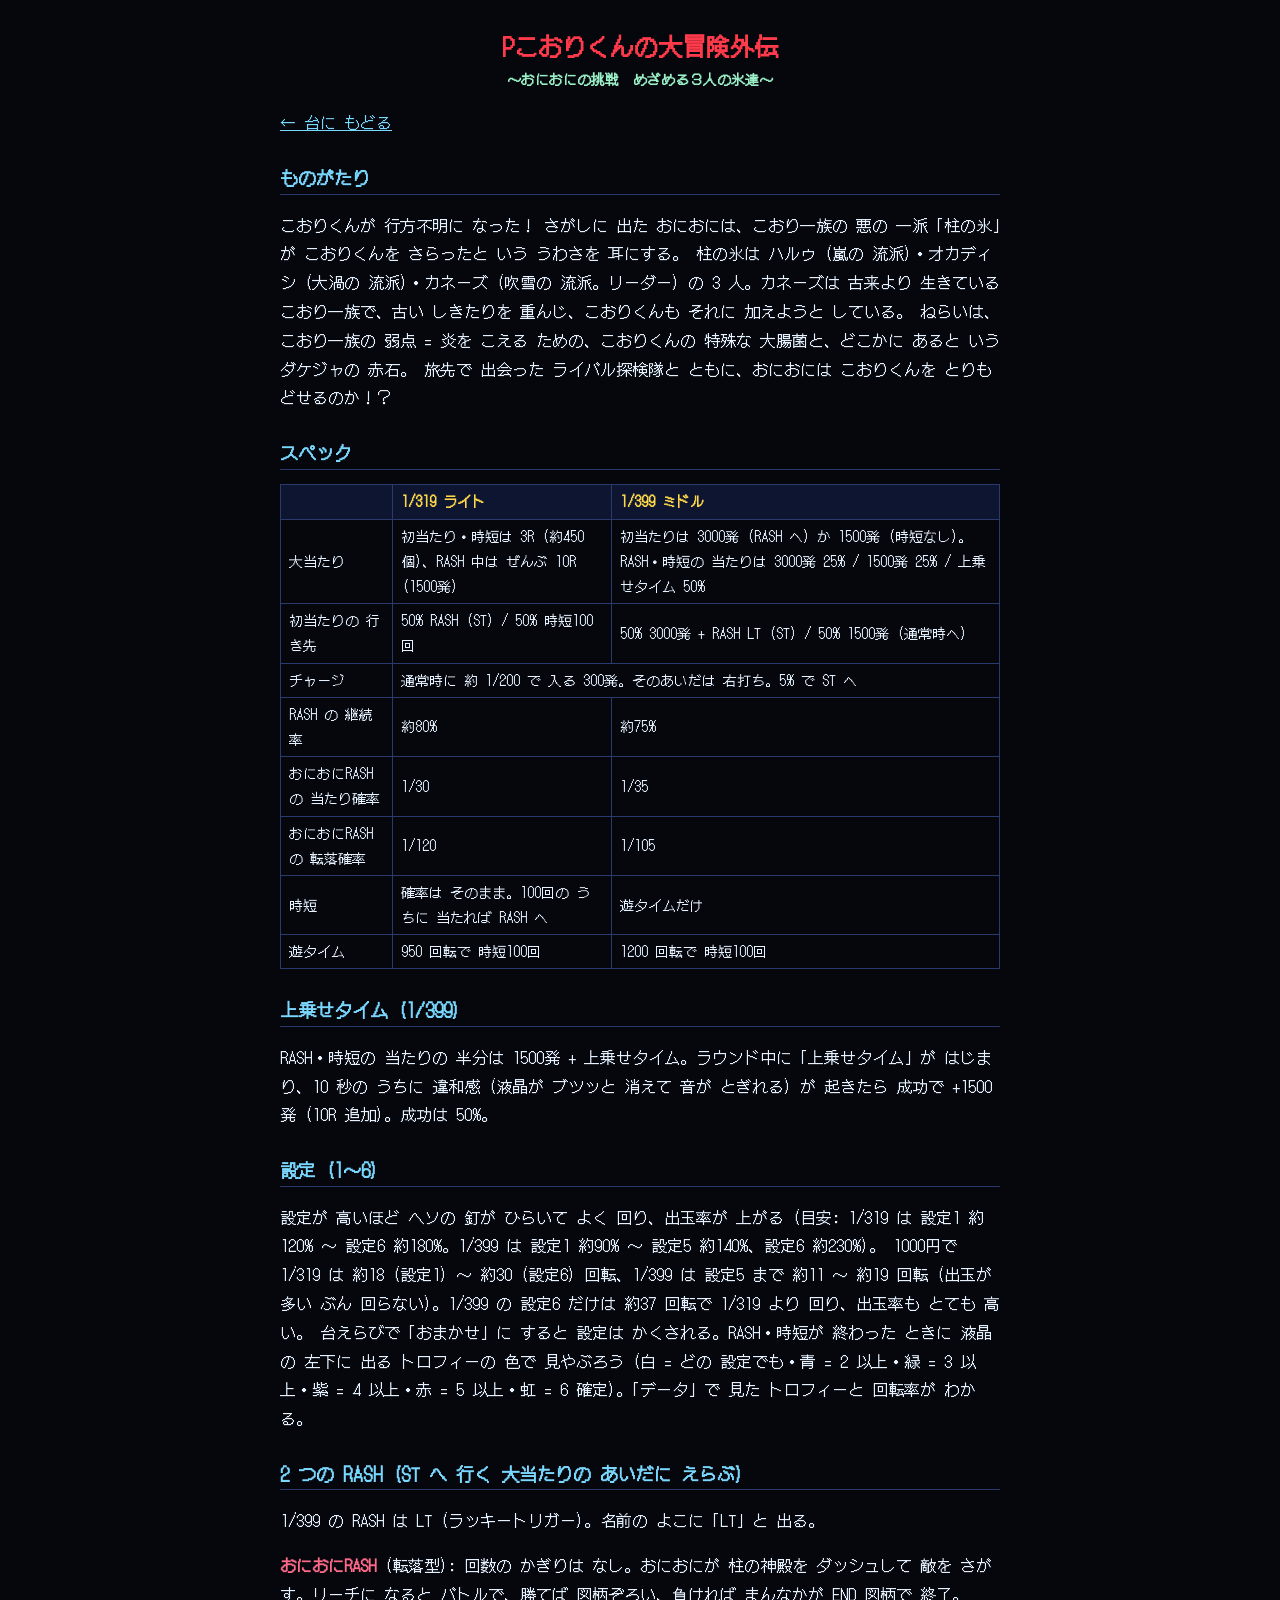
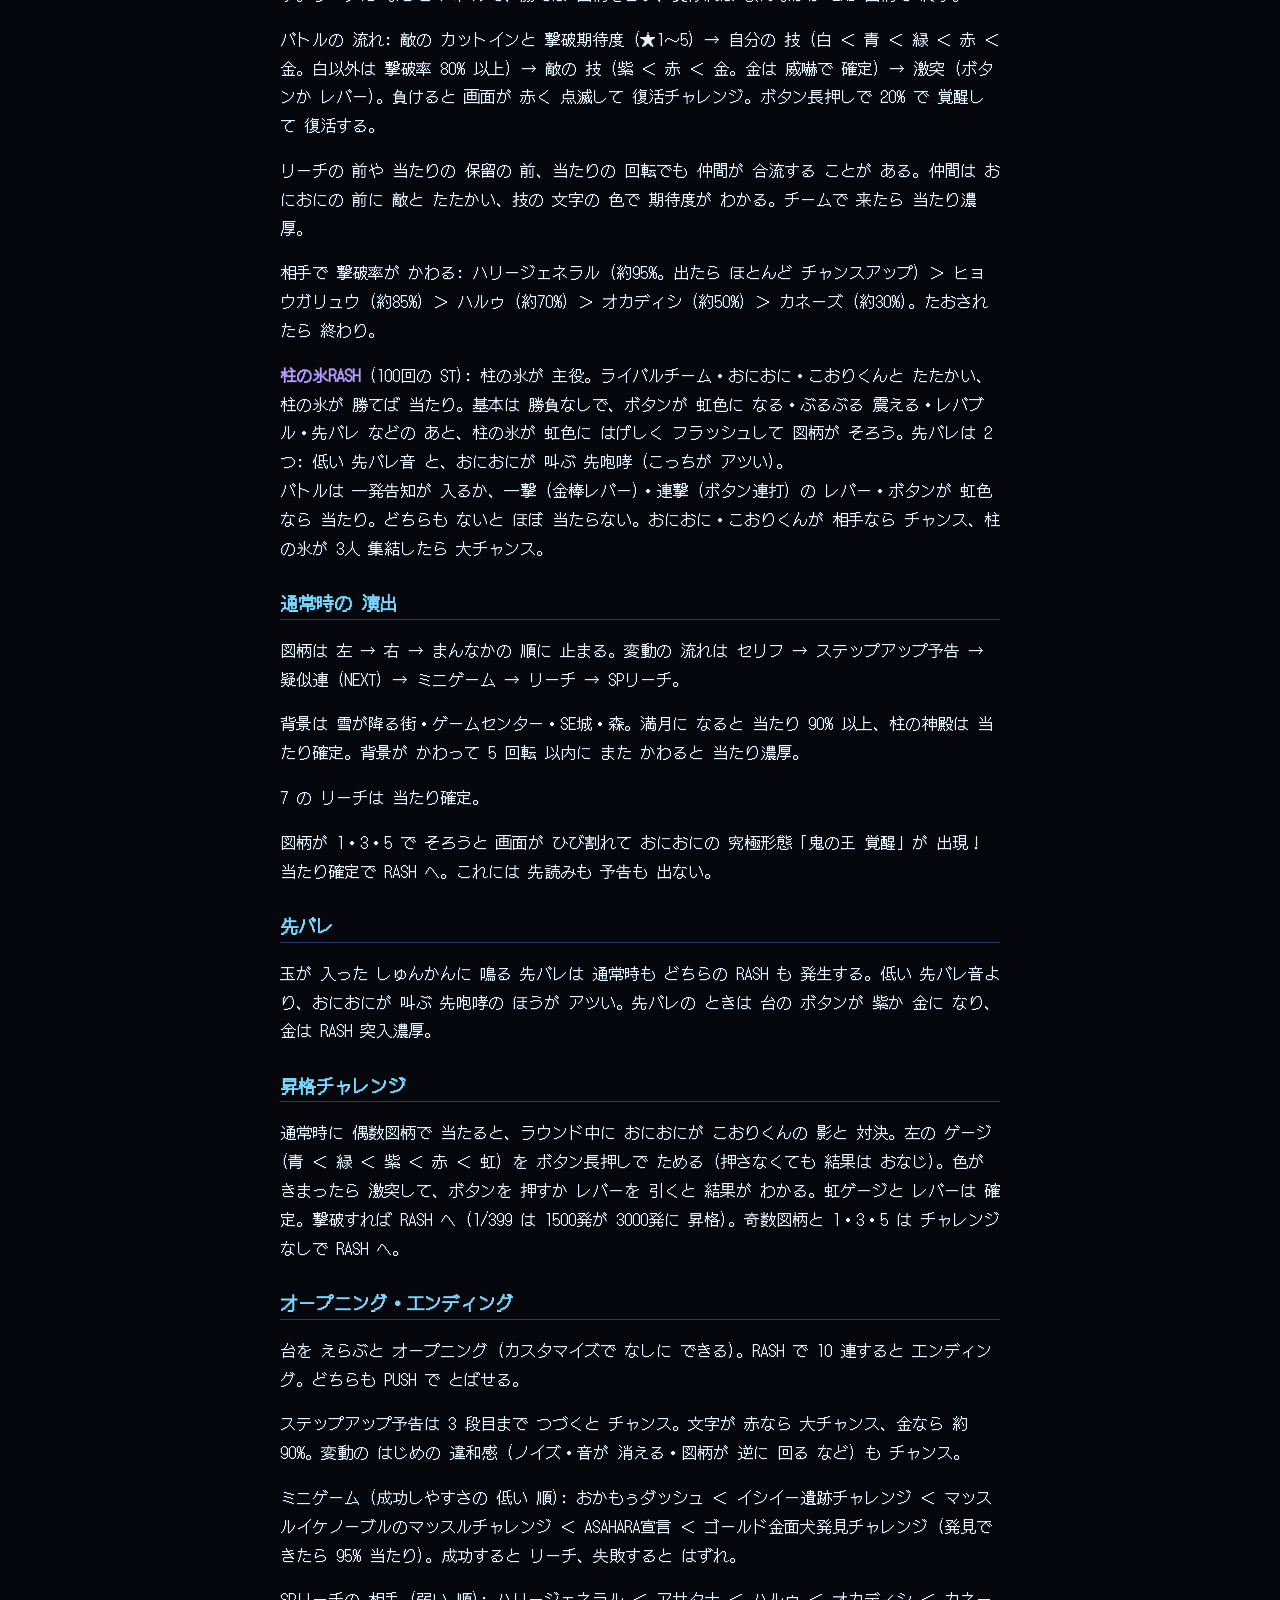
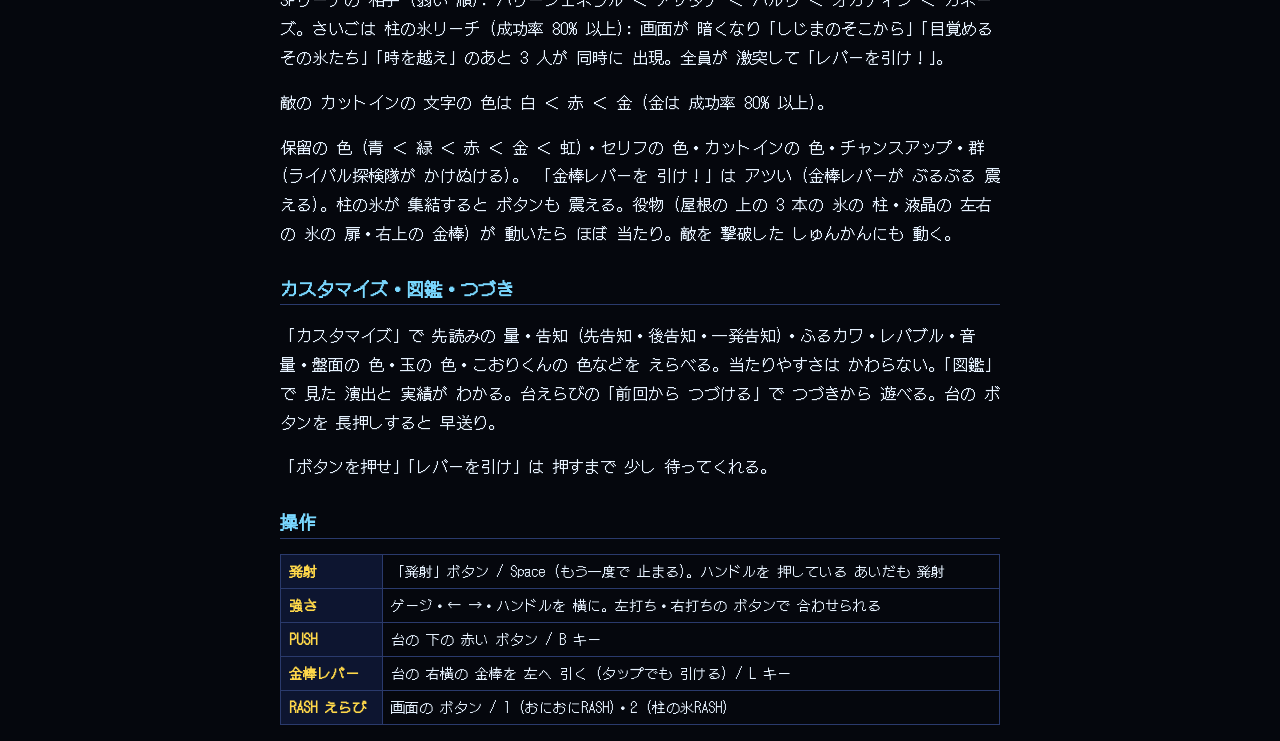
==== commit 68f1573c: "役物を 可動液晶の 手前に 出して 撃破の しゅんかんに 動かす・SPリーチを セリフと 必殺技の 応酬に (体力の 帯つき)・柱の氷リーチの 激闘に 必殺技・リーチの 時間を 短く Co-Autho" ====
--- a/howto.html
+++ b/howto.html
@@ -76,7 +76,7 @@
     <p>SPリーチの 相手 (弱い 順): ハリージェネラル ＜ アサタナ ＜ ハルゥ ＜ オカディシ ＜ カネーズ。さいごは 柱の氷リーチ (成功率 80% 以上): 画面が 暗くなり「しじまのそこから」「目覚めるその氷たち」「時を越え」のあと 3 人が 同時に 出現。全員が 激突して「レバーを引け！」。</p>
     <p>敵の カットインの 文字の 色は 白 ＜ 赤 ＜ 金 (金は 成功率 80% 以上)。</p>
     <p>保留の 色 (青 ＜ 緑 ＜ 赤 ＜ 金 ＜ 虹)・セリフの 色・カットインの 色・チャンスアップ・群 (ライバル探検隊が かけぬける)。
-    「金棒レバーを 引け！」は アツい (金棒レバーが ぶるぶる 震える)。柱の氷が 集結すると ボタンも 震える。役物 (屋根の 上の 3 本の 氷の 柱・液晶の 左右の 氷の 扉・右上の 金棒) が 動いたら ほぼ 当たり。</p>
+    「金棒レバーを 引け！」は アツい (金棒レバーが ぶるぶる 震える)。柱の氷が 集結すると ボタンも 震える。役物 (屋根の 上の 3 本の 氷の 柱・液晶の 左右の 氷の 扉・右上の 金棒) が 動いたら ほぼ 当たり。敵を 撃破した しゅんかんにも 動く。</p>
 
     <h2>カスタマイズ・図鑑・つづき</h2>
     <p>「カスタマイズ」で 先読みの 量・告知 (先告知・後告知・一発告知)・ふるカワ・レバブル・音量・盤面の 色・玉の 色・こおりくんの 色などを えらべる。当たりやすさは かわらない。「図鑑」で 見た 演出と 実績が わかる。台えらびの「前回から つづける」で つづきから 遊べる。台の ボタンを 長押しすると 早送り。</p>
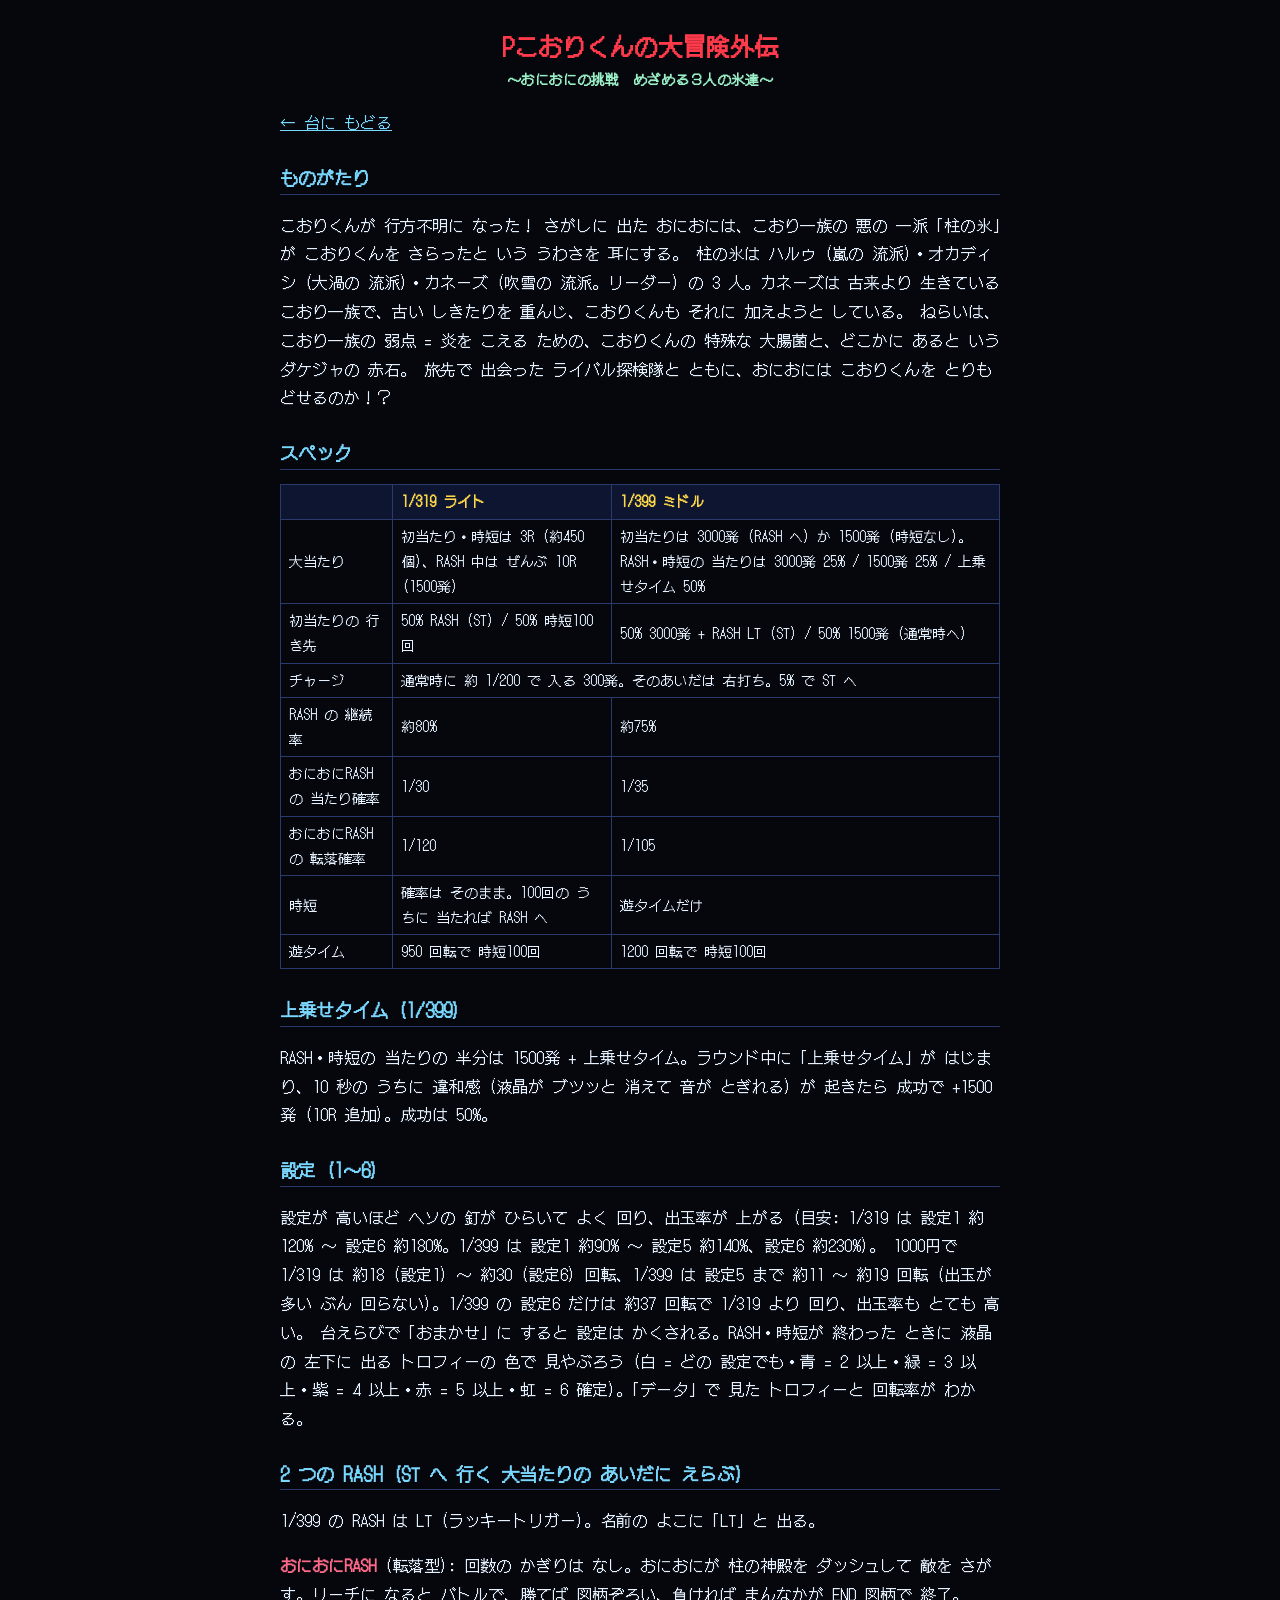
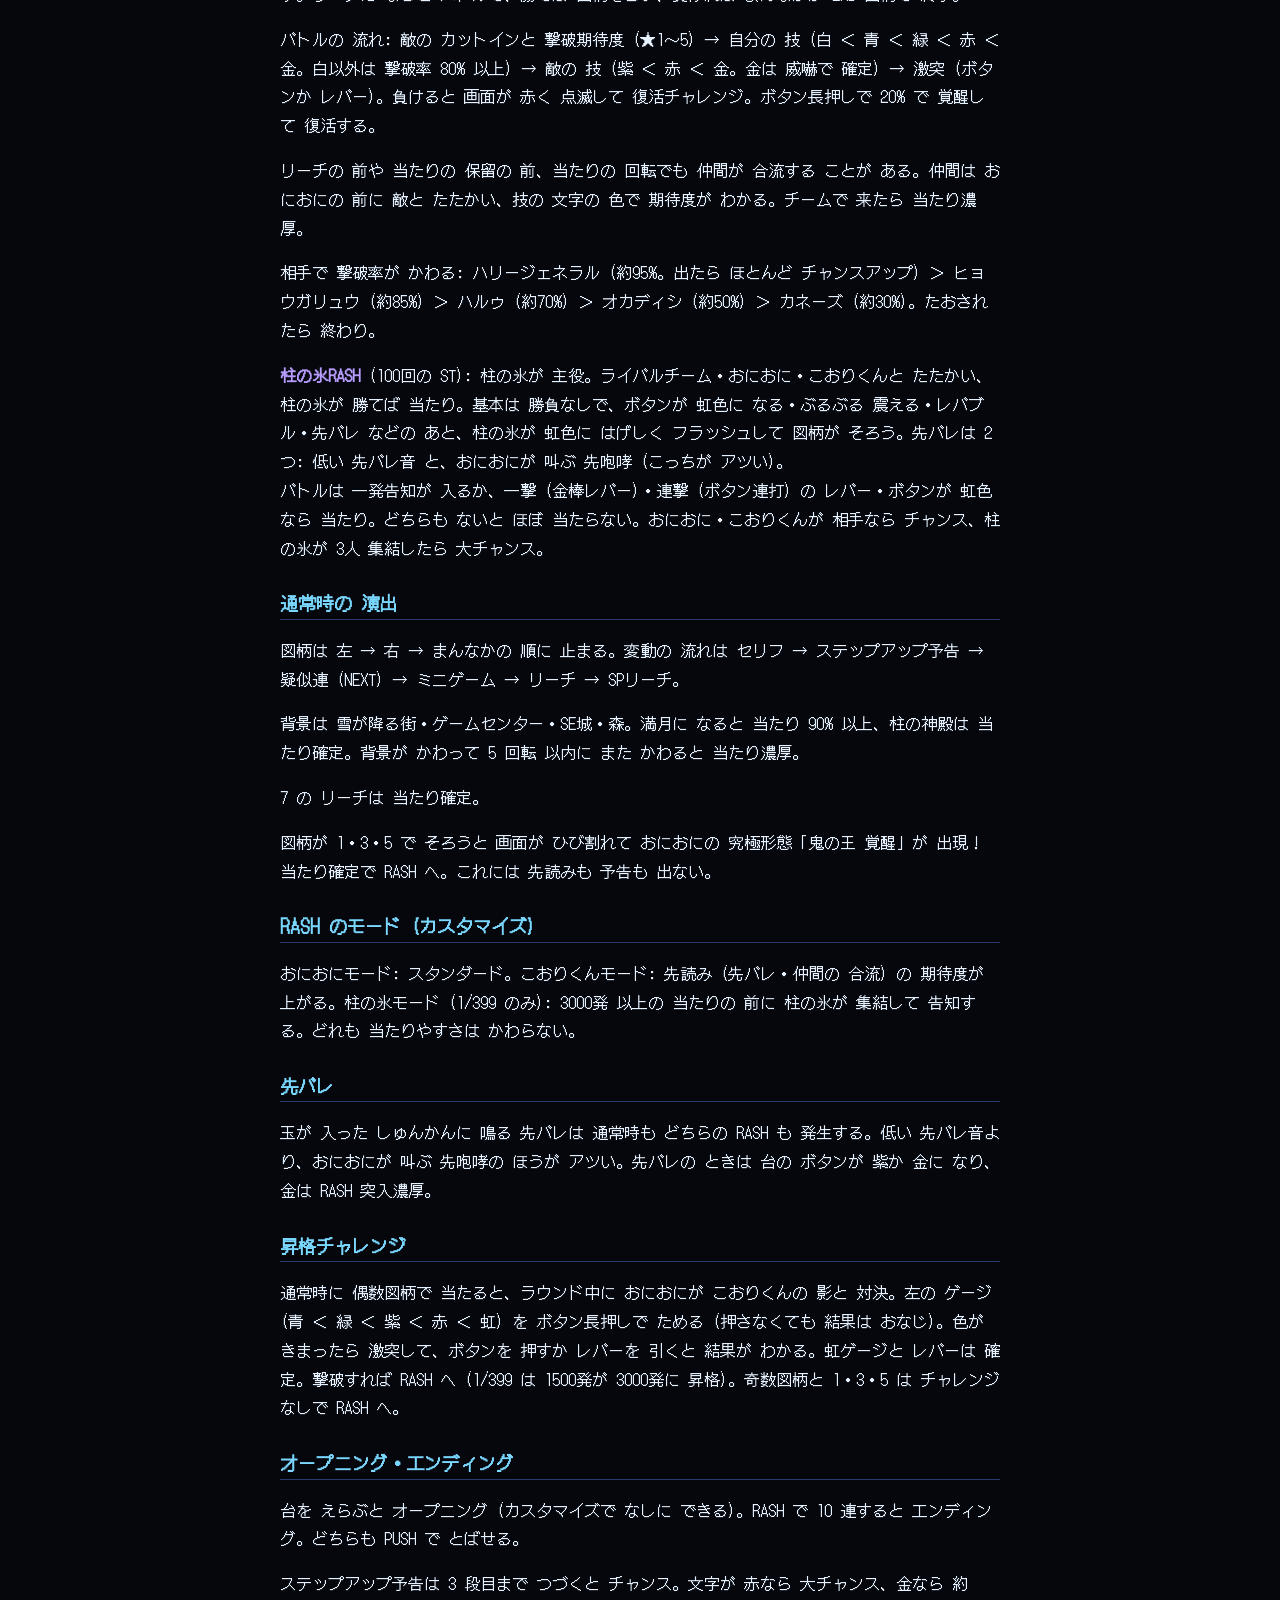
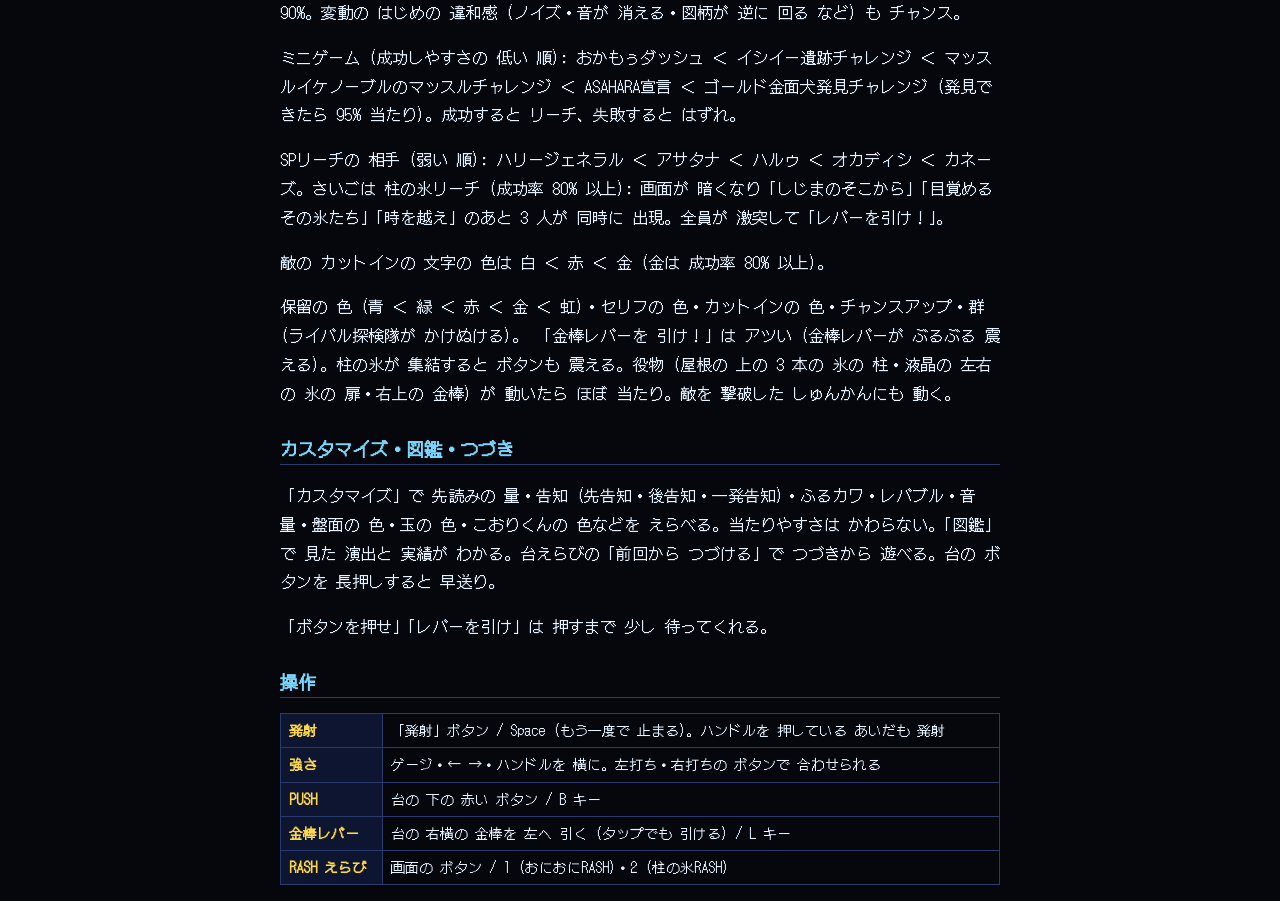
==== commit 0501b7be: "RASH の カスタマイズを 追加 (おにおにモード・こおりくんモード = 先読みの 期待度アップ・柱の氷モード = 1/399 の 3000発 以上で 集結告知) Co-Authored-By: C" ====
--- a/howto.html
+++ b/howto.html
@@ -65,6 +65,8 @@
     <p>背景は 雪が降る街・ゲームセンター・SE城・森。満月に なると 当たり 90% 以上、柱の神殿は 当たり確定。背景が かわって 5 回転 以内に また かわると 当たり濃厚。</p>
     <p>7 の リーチは 当たり確定。</p>
     <p>図柄が 1・3・5 で そろうと 画面が ひび割れて おにおにの 究極形態「鬼の王 覚醒」が 出現！ 当たり確定で RASH へ。これには 先読みも 予告も 出ない。</p>
+    <h2>RASH のモード (カスタマイズ)</h2>
+    <p>おにおにモード: スタンダード。こおりくんモード: 先読み (先バレ・仲間の 合流) の 期待度が 上がる。柱の氷モード (1/399 のみ): 3000発 以上の 当たりの 前に 柱の氷が 集結して 告知する。どれも 当たりやすさは かわらない。</p>
     <h2>先バレ</h2>
     <p>玉が 入った しゅんかんに 鳴る 先バレは 通常時も どちらの RASH も 発生する。低い 先バレ音より、おにおにが 叫ぶ 先咆哮の ほうが アツい。先バレの ときは 台の ボタンが 紫か 金に なり、金は RASH 突入濃厚。</p>
     <h2>昇格チャレンジ</h2>
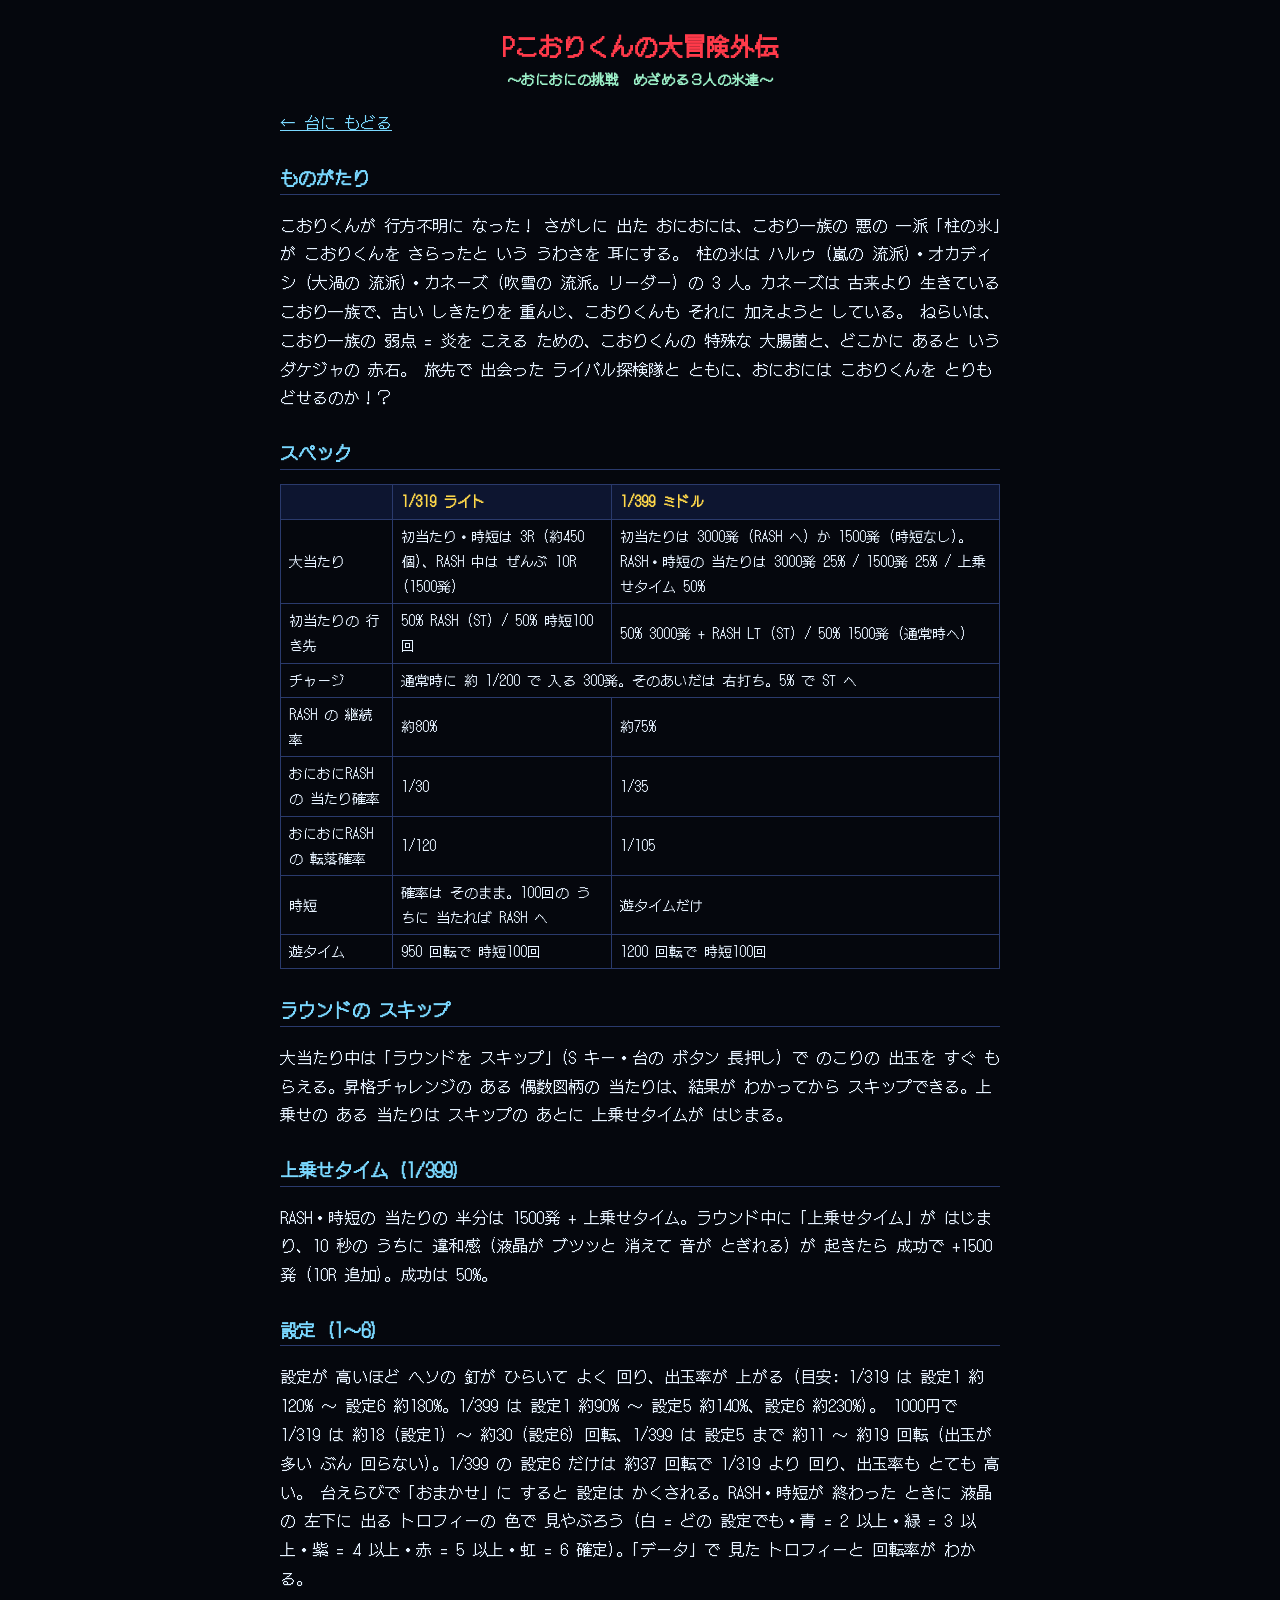
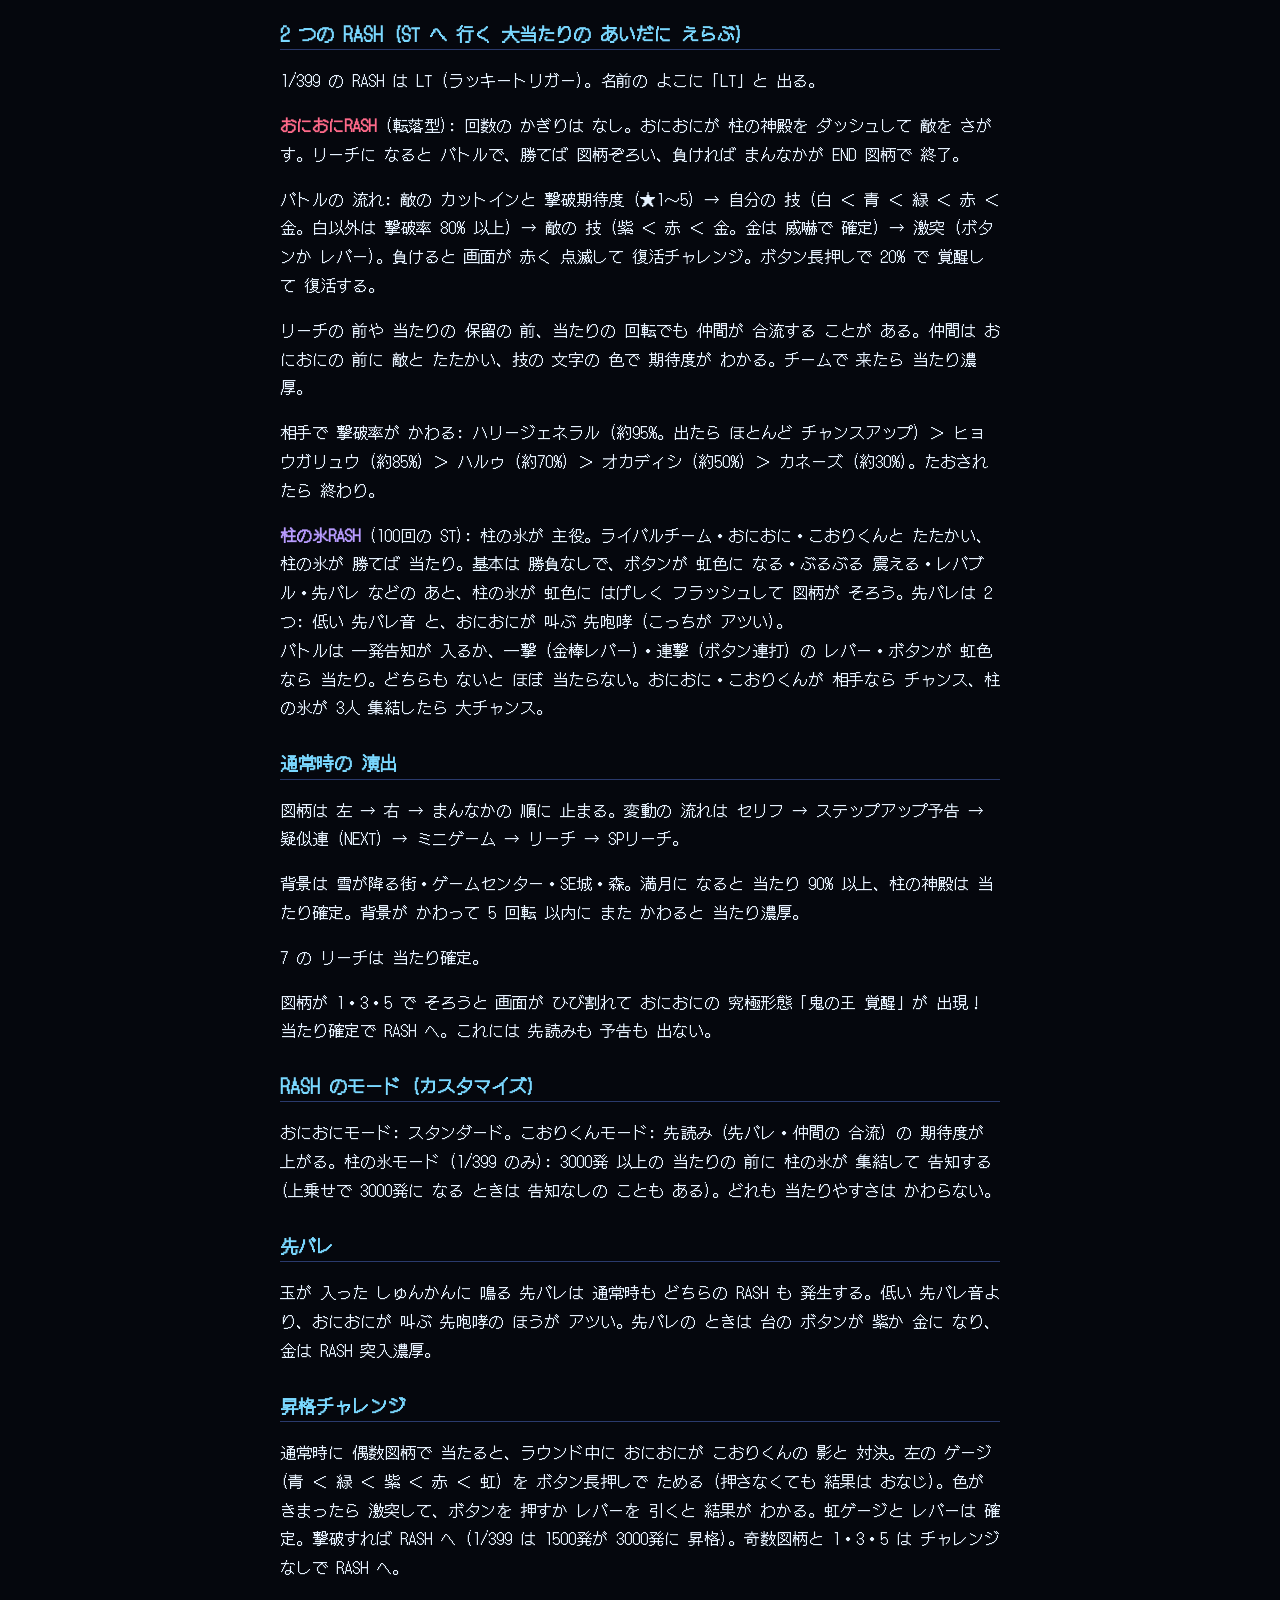
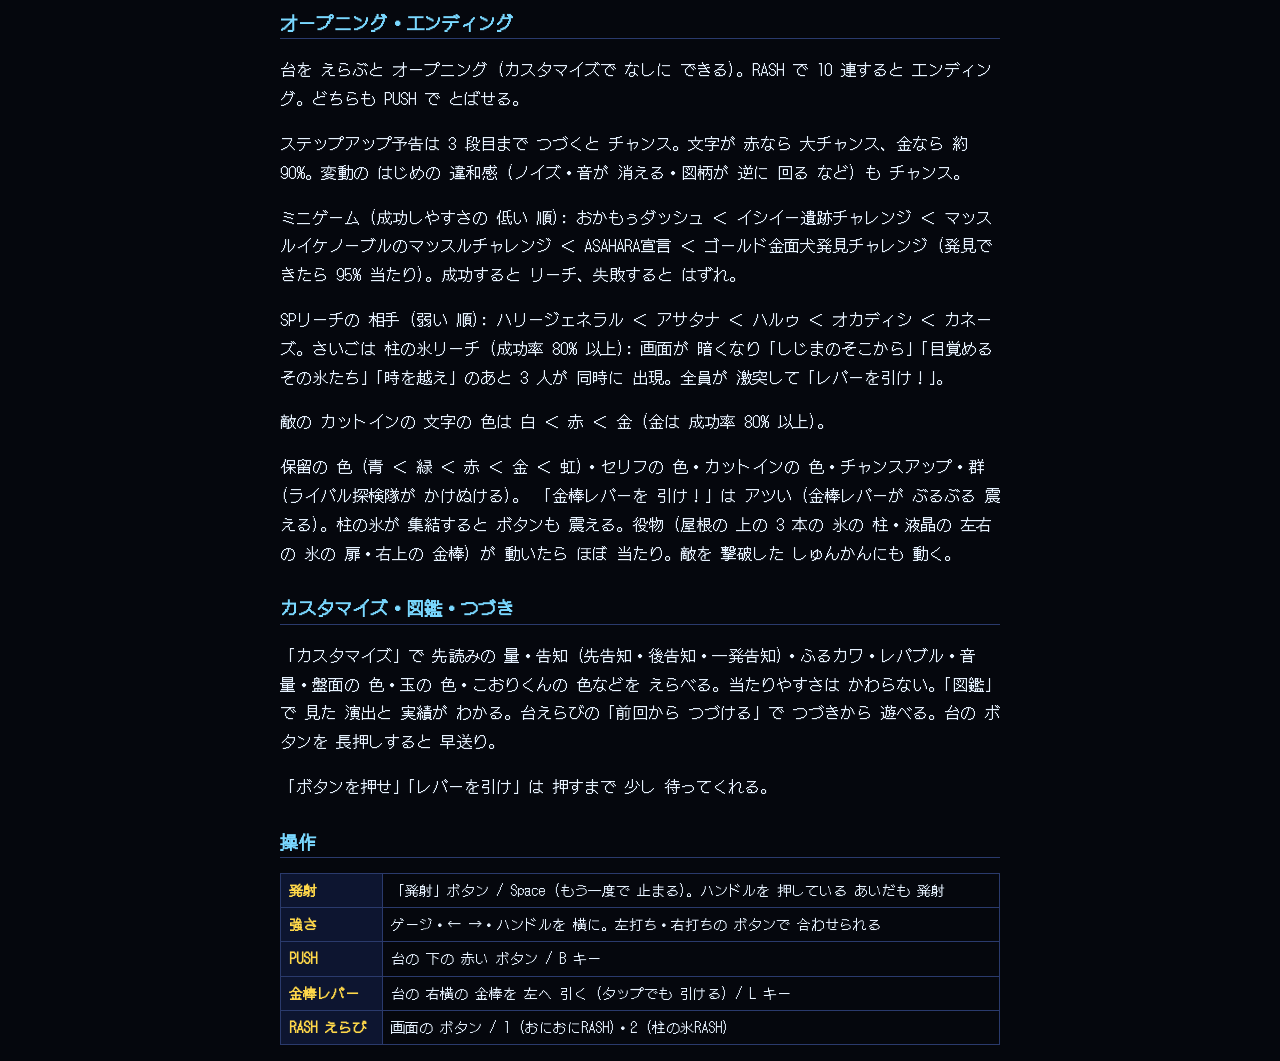
==== commit b296a65a: "ラウンドの スキップを 追加 (昇格チャレンジは 結果の あとから・上乗せは スキップの あとに 判定)・上乗せで 3000発の 当たりは 3 割 告知なし Co-Authored-By: Claud" ====
--- a/howto.html
+++ b/howto.html
@@ -42,6 +42,9 @@
         <tr><td>遊タイム</td><td>950 回転で 時短100回</td><td>1200 回転で 時短100回</td></tr>
     </table>
 
+    <h2>ラウンドの スキップ</h2>
+    <p>大当たり中は「ラウンドを スキップ」(S キー・台の ボタン 長押し) で のこりの 出玉を すぐ もらえる。昇格チャレンジの ある 偶数図柄の 当たりは、結果が わかってから スキップできる。上乗せの ある 当たりは スキップの あとに 上乗せタイムが はじまる。</p>
+
     <h2>上乗せタイム (1/399)</h2>
     <p>RASH・時短の 当たりの 半分は 1500発 + 上乗せタイム。ラウンド中に「上乗せタイム」が はじまり、10 秒の うちに 違和感 (液晶が ブツッと 消えて 音が とぎれる) が 起きたら 成功で +1500発 (10R 追加)。成功は 50%。</p>
 
@@ -66,7 +69,7 @@
     <p>7 の リーチは 当たり確定。</p>
     <p>図柄が 1・3・5 で そろうと 画面が ひび割れて おにおにの 究極形態「鬼の王 覚醒」が 出現！ 当たり確定で RASH へ。これには 先読みも 予告も 出ない。</p>
     <h2>RASH のモード (カスタマイズ)</h2>
-    <p>おにおにモード: スタンダード。こおりくんモード: 先読み (先バレ・仲間の 合流) の 期待度が 上がる。柱の氷モード (1/399 のみ): 3000発 以上の 当たりの 前に 柱の氷が 集結して 告知する。どれも 当たりやすさは かわらない。</p>
+    <p>おにおにモード: スタンダード。こおりくんモード: 先読み (先バレ・仲間の 合流) の 期待度が 上がる。柱の氷モード (1/399 のみ): 3000発 以上の 当たりの 前に 柱の氷が 集結して 告知する (上乗せで 3000発に なる ときは 告知なしの ことも ある)。どれも 当たりやすさは かわらない。</p>
     <h2>先バレ</h2>
     <p>玉が 入った しゅんかんに 鳴る 先バレは 通常時も どちらの RASH も 発生する。低い 先バレ音より、おにおにが 叫ぶ 先咆哮の ほうが アツい。先バレの ときは 台の ボタンが 紫か 金に なり、金は RASH 突入濃厚。</p>
     <h2>昇格チャレンジ</h2>
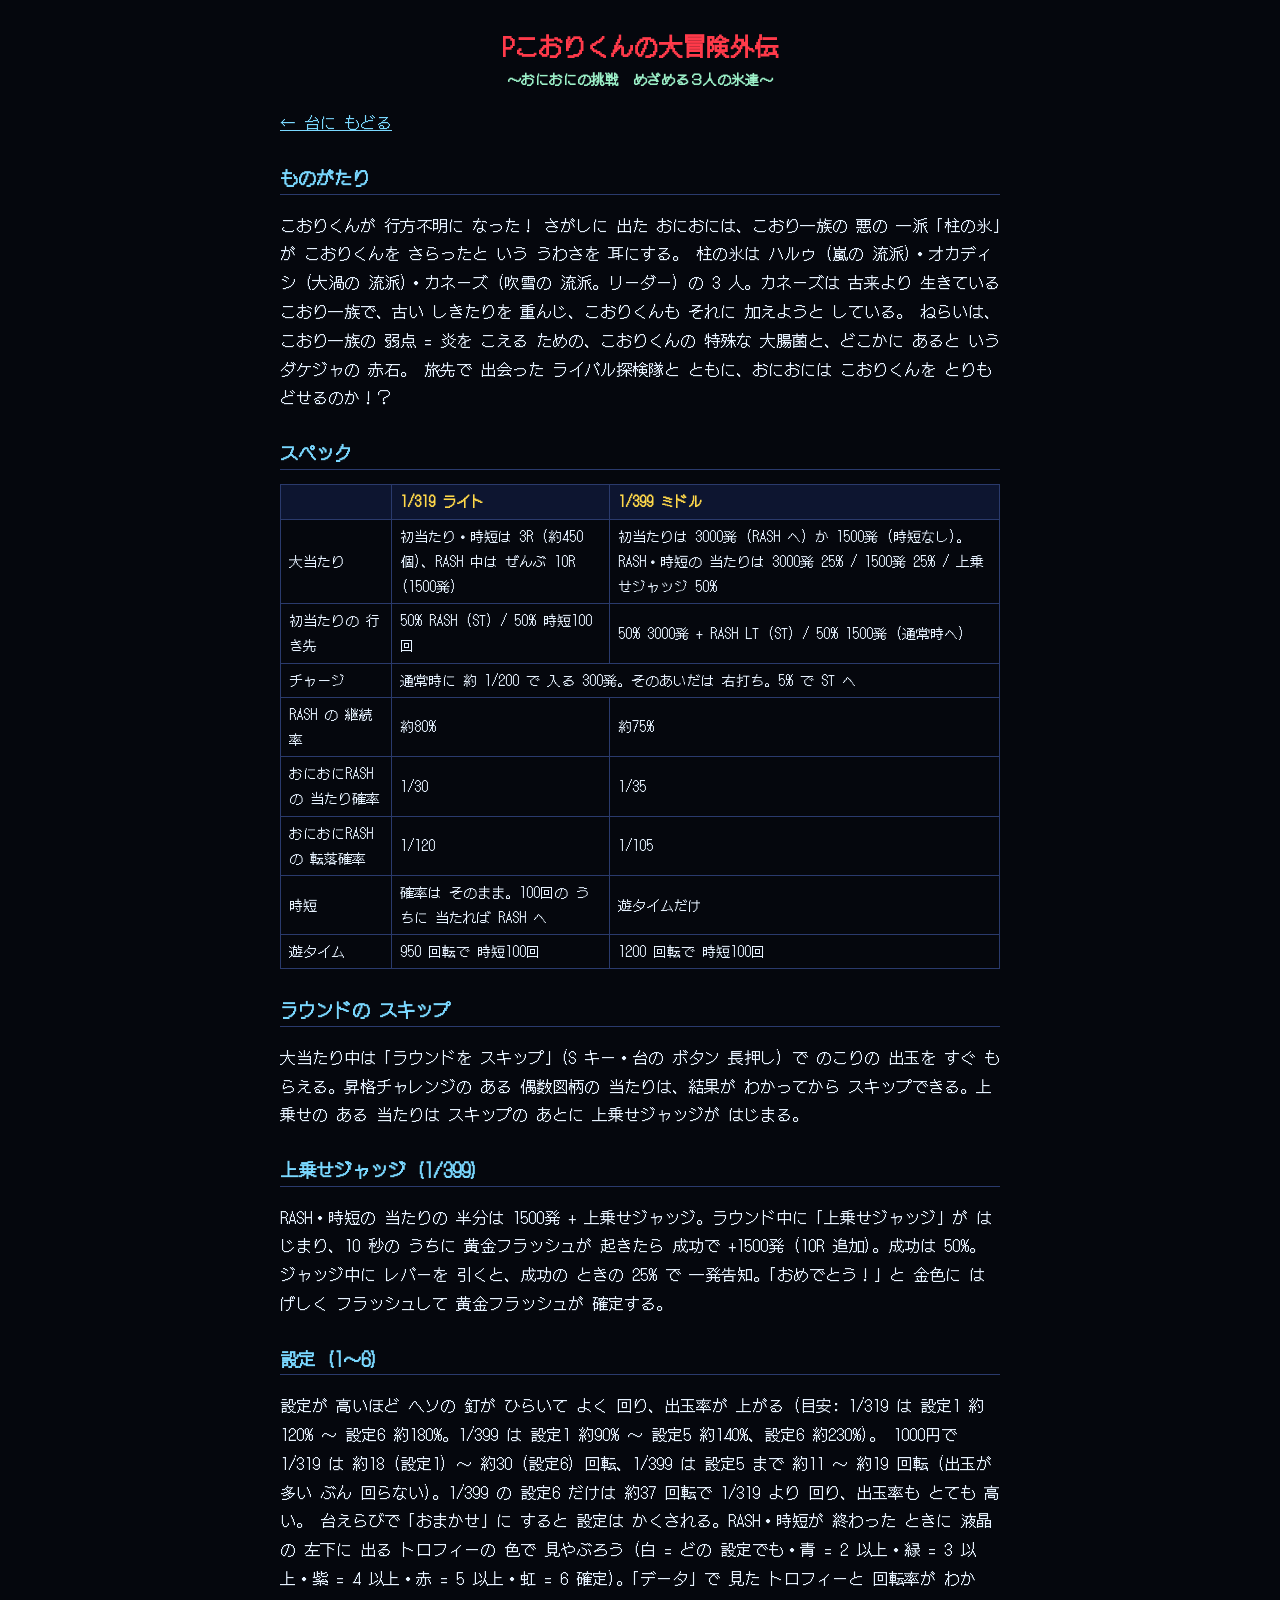
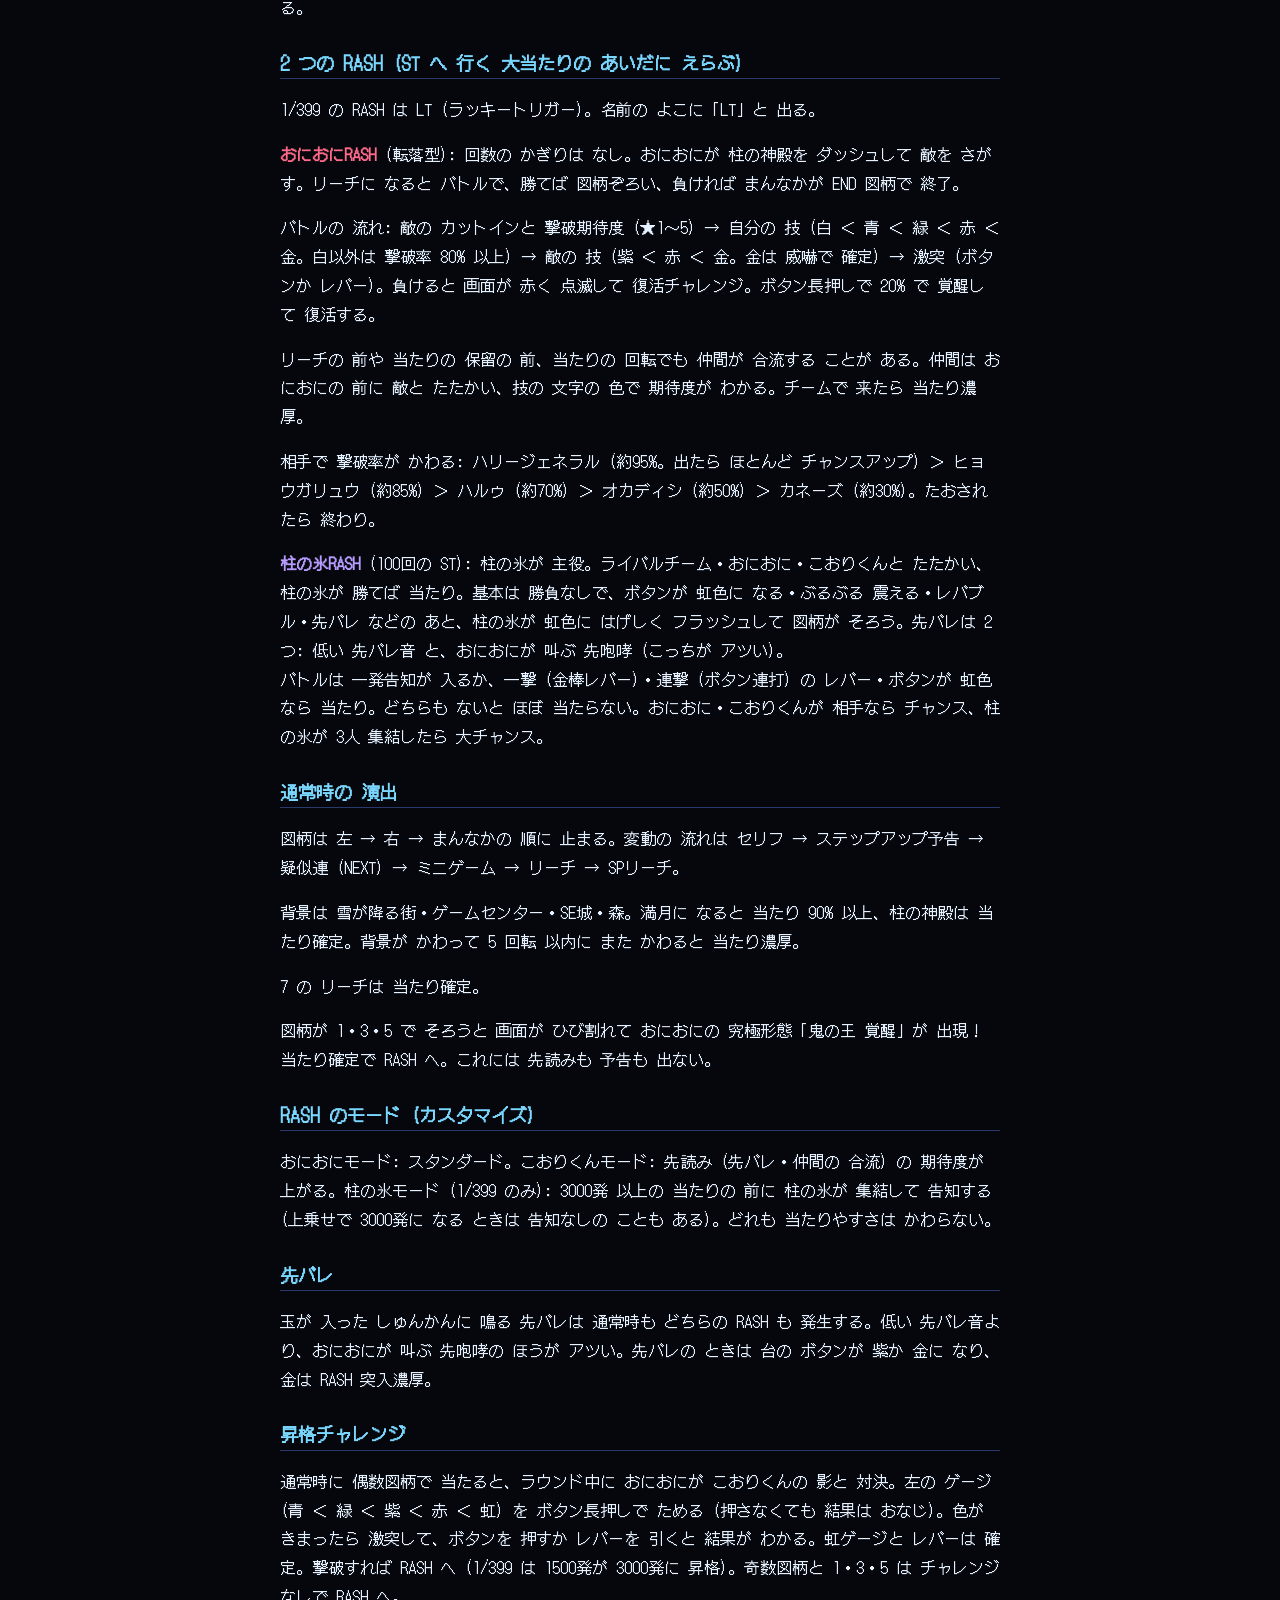
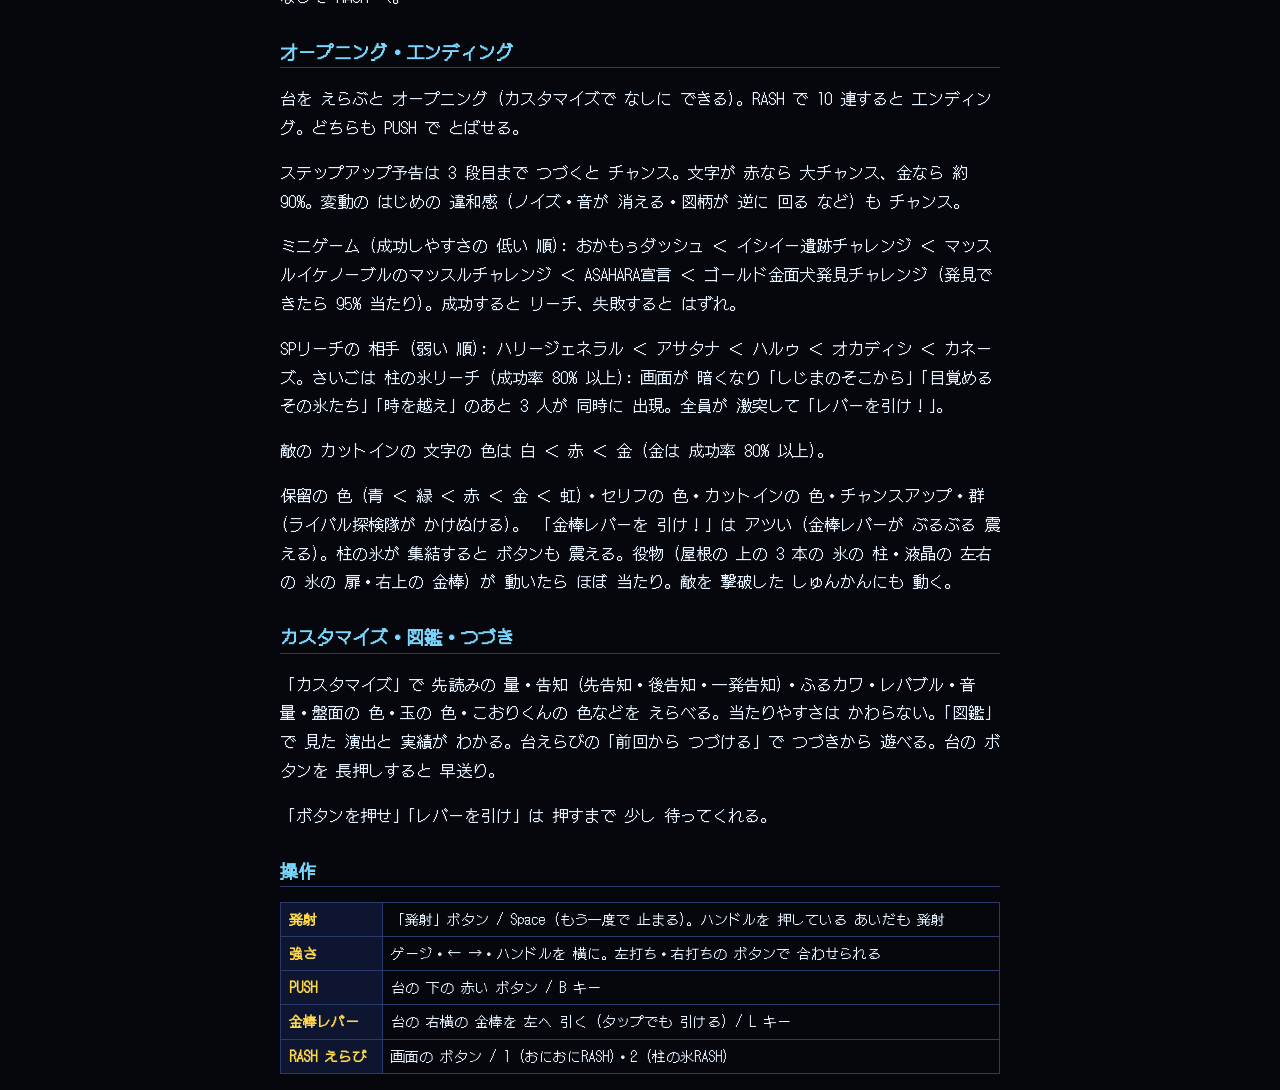
==== commit 14c70253: "上乗せジャッジ: 10 秒 以内の 黄金フラッシュで 上乗せ・成功の ゲームで レバーを 引くと 25% で 一発告知 (おめでとう！ と 金色に フラッシュ) Co-Authored-By: Cla" ====
--- a/howto.html
+++ b/howto.html
@@ -32,7 +32,7 @@
     <h2>スペック</h2>
     <table>
         <tr><th></th><th>1/319 ライト</th><th>1/399 ミドル</th></tr>
-        <tr><td>大当たり</td><td>初当たり・時短は 3R (約450個)、RASH 中は ぜんぶ 10R (1500発)</td><td>初当たりは 3000発 (RASH へ) か 1500発 (時短なし)。RASH・時短の 当たりは 3000発 25% / 1500発 25% / 上乗せタイム 50%</td></tr>
+        <tr><td>大当たり</td><td>初当たり・時短は 3R (約450個)、RASH 中は ぜんぶ 10R (1500発)</td><td>初当たりは 3000発 (RASH へ) か 1500発 (時短なし)。RASH・時短の 当たりは 3000発 25% / 1500発 25% / 上乗せジャッジ 50%</td></tr>
         <tr><td>初当たりの 行き先</td><td>50% RASH (ST) / 50% 時短100回</td><td>50% 3000発 + RASH LT (ST) / 50% 1500発 (通常時へ)</td></tr>
         <tr><td>チャージ</td><td colspan="2">通常時に 約 1/200 で 入る 300発。そのあいだは 右打ち。5% で ST へ</td></tr>
         <tr><td>RASH の 継続率</td><td>約80%</td><td>約75%</td></tr>
@@ -43,10 +43,10 @@
     </table>
 
     <h2>ラウンドの スキップ</h2>
-    <p>大当たり中は「ラウンドを スキップ」(S キー・台の ボタン 長押し) で のこりの 出玉を すぐ もらえる。昇格チャレンジの ある 偶数図柄の 当たりは、結果が わかってから スキップできる。上乗せの ある 当たりは スキップの あとに 上乗せタイムが はじまる。</p>
+    <p>大当たり中は「ラウンドを スキップ」(S キー・台の ボタン 長押し) で のこりの 出玉を すぐ もらえる。昇格チャレンジの ある 偶数図柄の 当たりは、結果が わかってから スキップできる。上乗せの ある 当たりは スキップの あとに 上乗せジャッジが はじまる。</p>
 
-    <h2>上乗せタイム (1/399)</h2>
-    <p>RASH・時短の 当たりの 半分は 1500発 + 上乗せタイム。ラウンド中に「上乗せタイム」が はじまり、10 秒の うちに 違和感 (液晶が ブツッと 消えて 音が とぎれる) が 起きたら 成功で +1500発 (10R 追加)。成功は 50%。</p>
+    <h2>上乗せジャッジ (1/399)</h2>
+    <p>RASH・時短の 当たりの 半分は 1500発 + 上乗せジャッジ。ラウンド中に「上乗せジャッジ」が はじまり、10 秒の うちに 黄金フラッシュが 起きたら 成功で +1500発 (10R 追加)。成功は 50%。ジャッジ中に レバーを 引くと、成功の ときの 25% で 一発告知。「おめでとう！」と 金色に はげしく フラッシュして 黄金フラッシュが 確定する。</p>
 
     <h2>設定 (1〜6)</h2>
     <p>設定が 高いほど ヘソの 釘が ひらいて よく 回り、出玉率が 上がる (目安: 1/319 は 設定1 約120% 〜 設定6 約180%。1/399 は 設定1 約90% 〜 設定5 約140%、設定6 約230%)。
